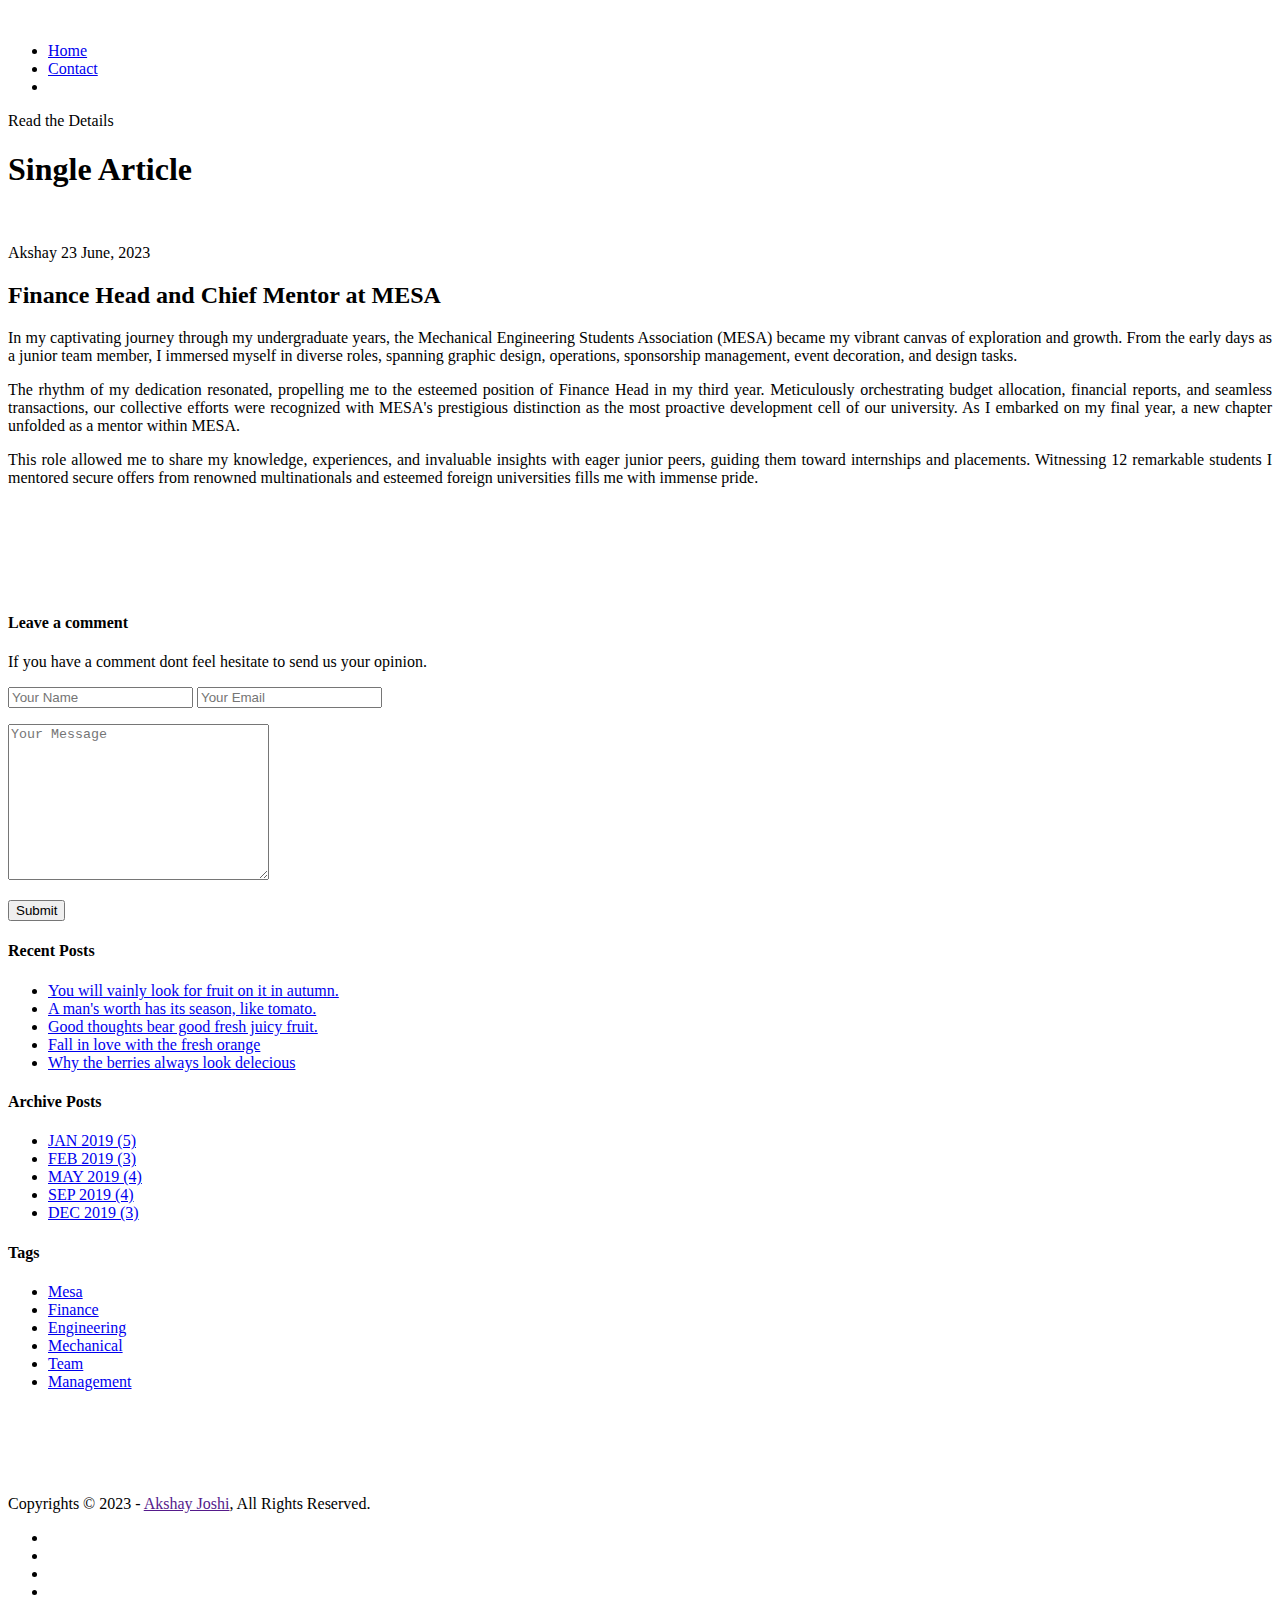
==== index.html @ 11f591d5 "upload main index file" ====
<!DOCTYPE html>
<html lang="en">
<head>
	<meta charset="UTF-8">
	<meta http-equiv="X-UA-Compatible" content="IE=edge">
	<meta name="viewport" content="width=device-width, initial-scale=1">
	<meta name="description" content="Responsive Bootstrap4 Shop Template, Created by Laxmikant baviskar from ">

	<!-- title -->
	<title>Single News</title>

	<!-- favicon -->
	<link rel="shortcut icon" type="image/png" href="assets/img/AJ-LOGO-Plain.png">
	<!-- google font -->
	<link href="https://fonts.googleapis.com/css?family=Open+Sans:300,400,700" rel="stylesheet">
	<link href="https://fonts.googleapis.com/css?family=Poppins:400,700&display=swap" rel="stylesheet">
	<!-- fontawesome -->
	<link rel="stylesheet" href="assets/css/all.min.css">
	<!-- bootstrap -->
	<link rel="stylesheet" href="assets/bootstrap/css/bootstrap.min.css">
	<!-- owl carousel -->
	<link rel="stylesheet" href="assets/css/owl.carousel.css">
	<!-- magnific popup -->
	<link rel="stylesheet" href="assets/css/magnific-popup.css">
	<!-- animate css -->
	<link rel="stylesheet" href="assets/css/animate.css">
	<!-- mean menu css -->
	<link rel="stylesheet" href="assets/css/meanmenu.min.css">
	<!-- main style -->
	<link rel="stylesheet" href="assets/css/main.css">
	<!-- responsive -->
	<link rel="stylesheet" href="assets/css/responsive.css">

</head>
<body>
	
	<!--PreLoader-->
    <div class="loader">
        <div class="loader-inner">
            <div class="circle"></div>
        </div>
    </div>
    <!--PreLoader Ends-->
	
	<!-- header -->
	<div class="top-header-area" id="sticker">
		<div class="container">
			<div class="row">
				<div class="col-lg-12 col-sm-12 text-center">
					<div class="main-menu-wrap">
						<!-- logo -->
						<div class="site-logo">
							<a href="index.html">
								<img src="assets/img/AJ LOGO (DT).png" alt="">
							</a>
						</div>
						<!-- logo -->

						<!-- menu start -->
						<nav class="main-menu">
							<ul>
								<li class="current-list-item"><a href="#">Home</a>
									<!-- <ul class="sub-menu">
										<li><a href="index.html">Static Home</a></li>
										<li><a href="index_2.html">Slider Home</a></li>
									</ul> -->
								</li>
								<!-- <li><a href="about.html">About</a></li>
								<li><a href="#">Pages</a>
									<ul class="sub-menu">
										<li><a href="404.html">404 page</a></li>
										<li><a href="about.html">About</a></li>
										<li><a href="cart.html">Cart</a></li>
										<li><a href="checkout.html">Check Out</a></li>
										<li><a href="contact.html">Contact</a></li>
										<li><a href="news.html">News</a></li>
										<li><a href="shop.html">Shop</a></li>
									</ul>
								</li>
								<li><a href="news.html">News</a>
									<ul class="sub-menu">
										<li><a href="news.html">News</a></li>
										<li><a href="single-news.html">Single News</a></li>
									</ul>
								</li> -->
								<li><a href="contact.html">Contact</a></li>
								<!-- <li><a href="shop.html">Shop</a>
									<ul class="sub-menu">
										<li><a href="shop.html">Shop</a></li>
										<li><a href="checkout.html">Check Out</a></li>
										<li><a href="single-product.html">Single Product</a></li>
										<li><a href="cart.html">Cart</a></li>
									</ul>
								</li> -->
								<li>
									<div class="header-icons">
										<!-- <a class="shopping-cart" href="cart.html"><i class="fas fa-shopping-cart"></i></a> -->
										<a class="mobile-hide search-bar-icon" href="#"><i class="fas fa-search"></i></a>
									</div>
								</li>
							</ul>
						</nav>
						<a class="mobile-show search-bar-icon" href="#"><i class="fas fa-search"></i></a>
						<div class="mobile-menu"></div>
						<!-- menu end -->
					</div>
				</div>
			</div>
		</div>
	</div>
	<!-- end header -->

	<!-- search area -->
	<!-- <div class="search-area">
		<div class="container">
			<div class="row">
				<div class="col-lg-12">
					<span class="close-btn"><i class="fas fa-window-close"></i></span>
					<div class="search-bar">
						<div class="search-bar-tablecell">
							<h3>Search For:</h3>
							<input type="text" placeholder="Keywords">
							<button type="submit">Search <i class="fas fa-search"></i></button>
						</div>
					</div>
				</div>
			</div>
		</div>
	</div> -->
	<!-- end search arewa -->
	
	<!-- breadcrumb-section ..............hjhjasjasdjkasdaj..................... -->
	<div class="breadcrumb-section breadcrumb-bg">
		<div class="container">
			<div class="row">
				<div class="col-lg-8 offset-lg-2 text-center">
					<div class="breadcrumb-text">
						<p>Read the Details</p>
						<h1>Single Article</h1>
					</div>
				</div>
			</div>
		</div>
	</div>
	<!-- end breadcrumb section -->
	
	<!-- single article section -->
	<div class="mt-150 mb-150">
		<div class="container">
			<div class="row">
				<div class="col-lg-8">
					<div class="single-article-section">
						<div class="single-article-text">
							<div class="single-artcile">
								<img src="assets/img/latest-news/MESA/IMG-20210209-WA0002(edit).jpg" alt="">
							</div>
							<p class="blog-meta">
								<span class="author"><i class="fas fa-user"></i> Akshay</span>
								<span class="date"><i class="fas fa-calendar"></i> 23 June, 2023</span>
							</p>
							<h2>Finance Head and Chief Mentor at MESA</h2>
							
							<span style="text-align: justify;">
								<p>In my captivating journey through my undergraduate years, the Mechanical Engineering Students Association (MESA) became my vibrant canvas of exploration and growth. From the early days as a junior team member, I immersed myself in diverse roles, spanning graphic design, operations, sponsorship management, event decoration, and design tasks.</p> <p> The rhythm of my dedication resonated, propelling me to the esteemed position of Finance Head in my third year. Meticulously orchestrating budget allocation, financial reports, and seamless transactions, our collective efforts were recognized with MESA's prestigious distinction as the most proactive development cell of our university. As I embarked on my final year, a new chapter unfolded as a mentor within MESA.</p> <p> This role allowed me to share my knowledge, experiences, and invaluable insights with eager junior peers, guiding them toward internships and placements. Witnessing 12 remarkable students I mentored secure offers from renowned multinationals and esteemed foreign universities fills me with immense pride.</p>
							</span>
								<!-- <p>Lorem ipsum dolor sit amet, consectetur adipisicing elit. Et, praesentium, dicta. Dolorum inventore molestias velit possimus, dolore labore aliquam aperiam architecto quo reprehenderit excepturi ipsum ipsam accusantium nobis ducimus laudantium.</p>
									<p>Lorem ipsum dolor sit amet, consectetur adipisicing elit. Rerum est aperiam voluptatum id cupiditate quae corporis ex. Molestias modi mollitia neque magni voluptatum, omnis repudiandae aliquam quae veniam error! Eligendi distinctio, ab eius iure atque ducimus id deleniti, vel alias sint similique perspiciatis saepe necessitatibus non eveniet, quo nisi soluta.</p>
									<p>Lorem ipsum dolor sit amet, consectetur adipisicing elit. Incidunt beatae nemo quaerat, doloribus obcaecati odio!</p> -->
						</div>

						<!-- comments start -->
<!-- 
						<div class="comments-list-wrap">
							<h3 class="comment-count-title">3 Comments</h3>
							<div class="comment-list">
								<div class="single-comment-body">
									<div class="comment-user-avater">
										<img src="assets/img/avaters/avatar1.png" alt="">
									</div>
									<div class="comment-text-body">
										<h4>Jenny Joe <span class="comment-date">Aprl 26, 2020</span> <a href="#">reply</a></h4>
										<p>Nunc risus ex, tempus quis purus ac, tempor consequat ex. Vivamus sem magna, maximus at est id, maximus aliquet nunc. Suspendisse lacinia velit a eros porttitor, in interdum ante faucibus Suspendisse lacinia velit a eros porttitor, in interdum ante faucibus.</p>
									</div>
									<div class="single-comment-body child">
										<div class="comment-user-avater">
											<img src="assets/img/avaters/avatar3.png" alt="">
										</div>
										<div class="comment-text-body">
											<h4>Simon Soe <span class="comment-date">Aprl 27, 2020</span> <a href="#">reply</a></h4>
											<p>Nunc risus ex, tempus quis purus ac, tempor consequat ex. Vivamus sem magna, maximus at est id, maximus aliquet nunc. Suspendisse lacinia velit a eros porttitor, in interdum ante faucibus.</p>
										</div>
									</div>
								</div>
								<div class="single-comment-body">
									<div class="comment-user-avater">
										<img src="assets/img/avaters/avatar2.png" alt="">
									</div>
									<div class="comment-text-body">
										<h4>Addy Aoe <span class="comment-date">May 12, 2020</span> <a href="#">reply</a></h4>
										<p>Nunc risus ex, tempus quis purus ac, tempor consequat ex. Vivamus sem magna, maximus at est id, maximus aliquet nunc. Suspendisse lacinia velit a eros porttitor, in interdum ante faucibus Suspendisse lacinia velit a eros porttitor, in interdum ante faucibus.</p>
									</div>
								</div>
							</div>
						</div> -->
						<br> <br>

						<!-- Milestone achievement  -->
							<center>
								<div class="milestone" style="width: 100%;">
									<img src="/assets/img/latest-news/MESA/Mliestone-gif.gif" alt="">
								</div>
							</center>
								
						<!-- Milestone achievement  -->
							
						<br> <br>

						<div class="comment-template">
							<h4>Leave a comment</h4>
							<p>If you have a comment dont feel hesitate to send us your opinion.</p>
							<form action="index.html">
								<p>
									<input type="text" placeholder="Your Name">
									<input type="email" placeholder="Your Email">
								</p>
								<p><textarea name="comment" id="comment" cols="30" rows="10" placeholder="Your Message"></textarea></p>
								<p><input type="submit" value="Submit"></p>
							</form>
						</div>
					</div>
				</div>
				<div class="col-lg-4">
					<div class="sidebar-section">
						<div class="recent-posts">
							<h4>Recent Posts</h4>
							<ul>
								<li><a href="single-news.html">You will vainly look for fruit on it in autumn.</a></li>
								<li><a href="single-news.html">A man's worth has its season, like tomato.</a></li>
								<li><a href="single-news.html">Good thoughts bear good fresh juicy fruit.</a></li>
								<li><a href="single-news.html">Fall in love with the fresh orange</a></li>
								<li><a href="single-news.html">Why the berries always look delecious</a></li>
							</ul>
						</div>
						<div class="archive-posts">
							<h4>Archive Posts</h4>
							<ul>
								<li><a href="single-news.html">JAN 2019 (5)</a></li>
								<li><a href="single-news.html">FEB 2019 (3)</a></li>
								<li><a href="single-news.html">MAY 2019 (4)</a></li>
								<li><a href="single-news.html">SEP 2019 (4)</a></li>
								<li><a href="single-news.html">DEC 2019 (3)</a></li>
							</ul>
						</div>
						<div class="tag-section">
							<h4>Tags</h4>
							<ul>
								<li><a href="single-news.html">Mesa</a></li>
								<li><a href="single-news.html">Finance</a></li>
								<li><a href="single-news.html">Engineering</a></li>
								<li><a href="single-news.html">Mechanical</a></li>
								<li><a href="single-news.html">Team</a></li>
								<li><a href="single-news.html">Management</a></li>
							</ul>
						</div>
					</div>
				</div>
			</div>
		</div>
	</div>
	<!-- end single article section -->

	<!-- logo carousel -->
	<div class="logo-carousel-section">
		<div class="container">
			<div class="row">
				<div class="col-lg-12">
					<div class="logo-carousel-inner">
						<div class="single-logo-item">
							<img src="assets/img/company-logos/IMG-20211005-WA0039.jpg" alt="">
						</div>
						<div class="single-logo-item">
							<img src="assets/img/company-logos/IMG-20211013-WA0006.jpg" alt="">
						</div>
						<div class="single-logo-item">
							<img src="assets/img/company-logos/IMG-20220826-WA0001(crop).jpg" alt="">
						</div>
						<!-- <div class="single-logo-item">
							<img src="assets/img/company-logos/IMG-20220826-WA0002.jpg" alt="">
						</div> -->
						<div class="single-logo-item">
							<img src="assets/img/company-logos/IMG-20220903-WA0009.jpg" alt="">
						</div>
					</div>
				</div>
			</div>
		</div>
	</div>
	<!-- end logo carousel -->

	<!-- footer -->
	<!-- <div class="footer-area">
		<div class="container">
			<div class="row">
				<div class="col-lg-3 col-md-6">
					<div class="footer-box about-widget">
						<h2 class="widget-title">About us</h2>
						<p>Ut enim ad minim veniam perspiciatis unde omnis iste natus error sit voluptatem accusantium doloremque laudantium, totam rem aperiam, eaque ipsa quae.</p>
					</div>
				</div>
				<div class="col-lg-3 col-md-6">
					<div class="footer-box get-in-touch">
						<h2 class="widget-title">Get in Touch</h2>
						<ul>
							<li>34/8, East Hukupara, Gifirtok, Sadan.</li>
							<li>support@fruitkha.com</li>
							<li>+00 111 222 3333</li>
						</ul>
					</div>
				</div>
				<div class="col-lg-3 col-md-6">
					<div class="footer-box pages">
						<h2 class="widget-title">Pages</h2>
						<ul>
							<li><a href="index.html">Home</a></li>
							<li><a href="about.html">About</a></li>
							<li><a href="services.html">Shop</a></li>
							<li><a href="news.html">News</a></li>
							<li><a href="contact.html">Contact</a></li>
						</ul>
					</div>
				</div>
				<div class="col-lg-3 col-md-6">
					<div class="footer-box subscribe">
						<h2 class="widget-title">Subscribe</h2>
						<p>Subscribe to our mailing list to get the latest updates.</p>
						<form action="index.html">
							<input type="email" placeholder="Email">
							<button type="submit"><i class="fas fa-paper-plane"></i></button>
						</form>
					</div>
				</div>
			</div>
		</div>
	</div> -->
	<!-- end footer -->
	
	<!-- copyright -->
	<div class="copyright">
		<div class="container">
			<div class="row">
				<div class="col-lg-6 col-md-12">
					<p>Copyrights &copy; 2023 - <a href="">Akshay Joshi</a>,  All Rights Reserved.</p>
				</div>
				<div class="col-lg-6 text-right col-md-12">
					<div class="social-icons">
						<ul>
							<li><a href="#" target="_blank"><i class="fab fa-facebook-f"></i></a></li>
							<li><a href="#" target="_blank"><i class="fab fa-twitter"></i></a></li>
							<li><a href="#" target="_blank"><i class="fab fa-instagram"></i></a></li>
							<li><a href="#" target="_blank"><i class="fab fa-linkedin"></i></a></li>
							<li><a href="#" target="_blank"><i class="fab fa-dribbble"></i></a></li>
						</ul>
					</div>
				</div>
			</div>
		</div>
	</div>
	<!-- end copyright -->
	
	<!-- jquery -->
	<script src="assets/js/jquery-1.11.3.min.js"></script>
	<!-- bootstrap -->
	<script src="assets/bootstrap/js/bootstrap.min.js"></script>
	<!-- count down -->
	<script src="assets/js/jquery.countdown.js"></script>
	<!-- isotope -->
	<script src="assets/js/jquery.isotope-3.0.6.min.js"></script>
	<!-- waypoints -->
	<script src="assets/js/waypoints.js"></script>
	<!-- owl carousel -->
	<script src="assets/js/owl.carousel.min.js"></script>
	<!-- magnific popup -->
	<script src="assets/js/jquery.magnific-popup.min.js"></script>
	<!-- mean menu -->
	<script src="assets/js/jquery.meanmenu.min.js"></script>
	<!-- sticker js -->
	<script src="assets/js/sticker.js"></script>
	<!-- main js -->
	<script src="assets/js/main.js"></script>

</body>
</html>
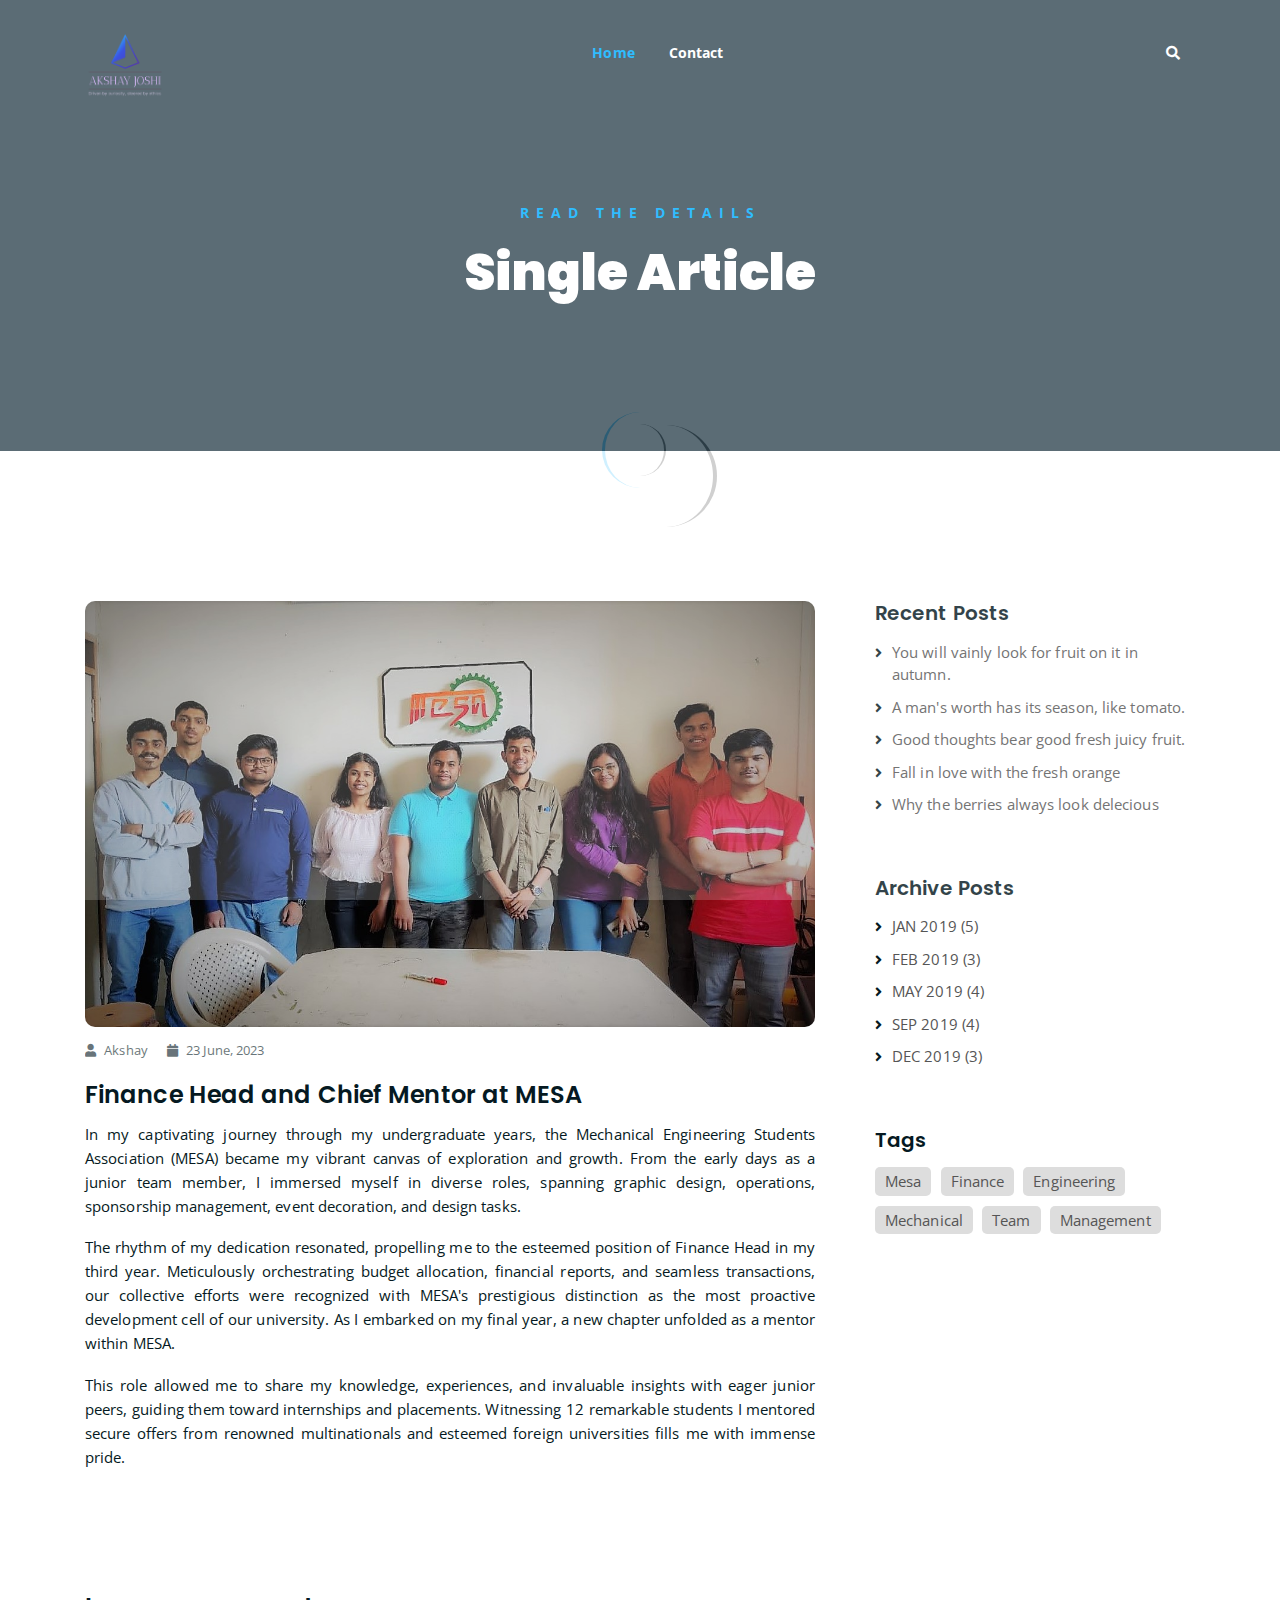
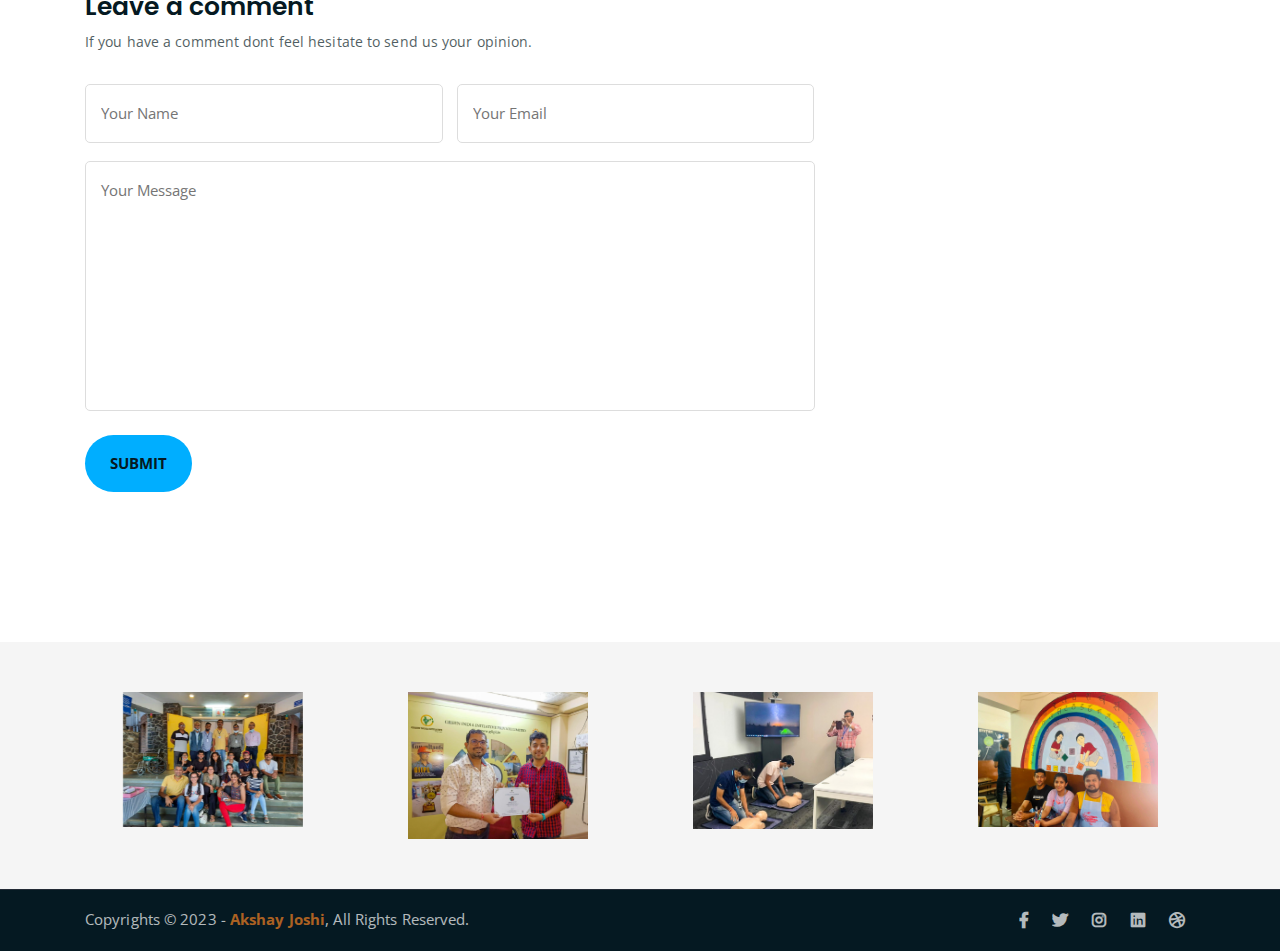
==== commit 475fda8a: "Update index.html" ====
--- a/index.html
+++ b/index.html
@@ -9,6 +9,7 @@
 	<!-- title -->
 	<title>Single News</title>
 
+	
 	<!-- favicon -->
 	<link rel="shortcut icon" type="image/png" href="assets/img/AJ-LOGO-Plain.png">
 	<!-- google font -->
@@ -389,4 +390,4 @@
 	<script src="assets/js/main.js"></script>
 
 </body>
-</html>+</html>
--- a/assets/css/all.min.css
+++ b/assets/css/all.min.css
@@ -0,0 +1 @@
+.fa,.fab,.fal,.far,.fas{-moz-osx-font-smoothing:grayscale;-webkit-font-smoothing:antialiased;display:inline-block;font-style:normal;font-variant:normal;text-rendering:auto;line-height:1}.fa-lg{font-size:1.33333em;line-height:.75em;vertical-align:-.0667em}.fa-xs{font-size:.75em}.fa-sm{font-size:.875em}.fa-1x{font-size:1em}.fa-2x{font-size:2em}.fa-3x{font-size:3em}.fa-4x{font-size:4em}.fa-5x{font-size:5em}.fa-6x{font-size:6em}.fa-7x{font-size:7em}.fa-8x{font-size:8em}.fa-9x{font-size:9em}.fa-10x{font-size:10em}.fa-fw{text-align:center;width:1.25em}.fa-ul{list-style-type:none;margin-left:2.5em;padding-left:0}.fa-ul>li{position:relative}.fa-li{left:-2em;position:absolute;text-align:center;width:2em;line-height:inherit}.fa-border{border:.08em solid #eee;border-radius:.1em;padding:.2em .25em .15em}.fa-pull-left{float:left}.fa-pull-right{float:right}.fa.fa-pull-left,.fab.fa-pull-left,.fal.fa-pull-left,.far.fa-pull-left,.fas.fa-pull-left{margin-right:.3em}.fa.fa-pull-right,.fab.fa-pull-right,.fal.fa-pull-right,.far.fa-pull-right,.fas.fa-pull-right{margin-left:.3em}.fa-spin{animation:fa-spin 2s infinite linear}.fa-pulse{animation:fa-spin 1s infinite steps(8)}@keyframes fa-spin{0%{transform:rotate(0deg)}to{transform:rotate(1turn)}}.fa-rotate-90{-ms-filter:"progid:DXImageTransform.Microsoft.BasicImage(rotation=1)";transform:rotate(90deg)}.fa-rotate-180{-ms-filter:"progid:DXImageTransform.Microsoft.BasicImage(rotation=2)";transform:rotate(180deg)}.fa-rotate-270{-ms-filter:"progid:DXImageTransform.Microsoft.BasicImage(rotation=3)";transform:rotate(270deg)}.fa-flip-horizontal{-ms-filter:"progid:DXImageTransform.Microsoft.BasicImage(rotation=0, mirror=1)";transform:scaleX(-1)}.fa-flip-vertical{transform:scaleY(-1)}.fa-flip-horizontal.fa-flip-vertical,.fa-flip-vertical{-ms-filter:"progid:DXImageTransform.Microsoft.BasicImage(rotation=2, mirror=1)"}.fa-flip-horizontal.fa-flip-vertical{transform:scale(-1)}:root .fa-flip-horizontal,:root .fa-flip-vertical,:root .fa-rotate-90,:root .fa-rotate-180,:root .fa-rotate-270{filter:none}.fa-stack{display:inline-block;height:2em;line-height:2em;position:relative;vertical-align:middle;width:2.5em}.fa-stack-1x,.fa-stack-2x{left:0;position:absolute;text-align:center;width:100%}.fa-stack-1x{line-height:inherit}.fa-stack-2x{font-size:2em}.fa-inverse{color:#fff}.fa-500px:before{content:"\f26e"}.fa-accessible-icon:before{content:"\f368"}.fa-accusoft:before{content:"\f369"}.fa-acquisitions-incorporated:before{content:"\f6af"}.fa-ad:before{content:"\f641"}.fa-address-book:before{content:"\f2b9"}.fa-address-card:before{content:"\f2bb"}.fa-adjust:before{content:"\f042"}.fa-adn:before{content:"\f170"}.fa-adobe:before{content:"\f778"}.fa-adversal:before{content:"\f36a"}.fa-affiliatetheme:before{content:"\f36b"}.fa-air-freshener:before{content:"\f5d0"}.fa-algolia:before{content:"\f36c"}.fa-align-center:before{content:"\f037"}.fa-align-justify:before{content:"\f039"}.fa-align-left:before{content:"\f036"}.fa-align-right:before{content:"\f038"}.fa-alipay:before{content:"\f642"}.fa-allergies:before{content:"\f461"}.fa-amazon:before{content:"\f270"}.fa-amazon-pay:before{content:"\f42c"}.fa-ambulance:before{content:"\f0f9"}.fa-american-sign-language-interpreting:before{content:"\f2a3"}.fa-amilia:before{content:"\f36d"}.fa-anchor:before{content:"\f13d"}.fa-android:before{content:"\f17b"}.fa-angellist:before{content:"\f209"}.fa-angle-double-down:before{content:"\f103"}.fa-angle-double-left:before{content:"\f100"}.fa-angle-double-right:before{content:"\f101"}.fa-angle-double-up:before{content:"\f102"}.fa-angle-down:before{content:"\f107"}.fa-angle-left:before{content:"\f104"}.fa-angle-right:before{content:"\f105"}.fa-angle-up:before{content:"\f106"}.fa-angry:before{content:"\f556"}.fa-angrycreative:before{content:"\f36e"}.fa-angular:before{content:"\f420"}.fa-ankh:before{content:"\f644"}.fa-app-store:before{content:"\f36f"}.fa-app-store-ios:before{content:"\f370"}.fa-apper:before{content:"\f371"}.fa-apple:before{content:"\f179"}.fa-apple-alt:before{content:"\f5d1"}.fa-apple-pay:before{content:"\f415"}.fa-archive:before{content:"\f187"}.fa-archway:before{content:"\f557"}.fa-arrow-alt-circle-down:before{content:"\f358"}.fa-arrow-alt-circle-left:before{content:"\f359"}.fa-arrow-alt-circle-right:before{content:"\f35a"}.fa-arrow-alt-circle-up:before{content:"\f35b"}.fa-arrow-circle-down:before{content:"\f0ab"}.fa-arrow-circle-left:before{content:"\f0a8"}.fa-arrow-circle-right:before{content:"\f0a9"}.fa-arrow-circle-up:before{content:"\f0aa"}.fa-arrow-down:before{content:"\f063"}.fa-arrow-left:before{content:"\f060"}.fa-arrow-right:before{content:"\f061"}.fa-arrow-up:before{content:"\f062"}.fa-arrows-alt:before{content:"\f0b2"}.fa-arrows-alt-h:before{content:"\f337"}.fa-arrows-alt-v:before{content:"\f338"}.fa-artstation:before{content:"\f77a"}.fa-assistive-listening-systems:before{content:"\f2a2"}.fa-asterisk:before{content:"\f069"}.fa-asymmetrik:before{content:"\f372"}.fa-at:before{content:"\f1fa"}.fa-atlas:before{content:"\f558"}.fa-atlassian:before{content:"\f77b"}.fa-atom:before{content:"\f5d2"}.fa-audible:before{content:"\f373"}.fa-audio-description:before{content:"\f29e"}.fa-autoprefixer:before{content:"\f41c"}.fa-avianex:before{content:"\f374"}.fa-aviato:before{content:"\f421"}.fa-award:before{content:"\f559"}.fa-aws:before{content:"\f375"}.fa-baby:before{content:"\f77c"}.fa-baby-carriage:before{content:"\f77d"}.fa-backspace:before{content:"\f55a"}.fa-backward:before{content:"\f04a"}.fa-balance-scale:before{content:"\f24e"}.fa-ban:before{content:"\f05e"}.fa-band-aid:before{content:"\f462"}.fa-bandcamp:before{content:"\f2d5"}.fa-barcode:before{content:"\f02a"}.fa-bars:before{content:"\f0c9"}.fa-baseball-ball:before{content:"\f433"}.fa-basketball-ball:before{content:"\f434"}.fa-bath:before{content:"\f2cd"}.fa-battery-empty:before{content:"\f244"}.fa-battery-full:before{content:"\f240"}.fa-battery-half:before{content:"\f242"}.fa-battery-quarter:before{content:"\f243"}.fa-battery-three-quarters:before{content:"\f241"}.fa-bed:before{content:"\f236"}.fa-beer:before{content:"\f0fc"}.fa-behance:before{content:"\f1b4"}.fa-behance-square:before{content:"\f1b5"}.fa-bell:before{content:"\f0f3"}.fa-bell-slash:before{content:"\f1f6"}.fa-bezier-curve:before{content:"\f55b"}.fa-bible:before{content:"\f647"}.fa-bicycle:before{content:"\f206"}.fa-bimobject:before{content:"\f378"}.fa-binoculars:before{content:"\f1e5"}.fa-biohazard:before{content:"\f780"}.fa-birthday-cake:before{content:"\f1fd"}.fa-bitbucket:before{content:"\f171"}.fa-bitcoin:before{content:"\f379"}.fa-bity:before{content:"\f37a"}.fa-black-tie:before{content:"\f27e"}.fa-blackberry:before{content:"\f37b"}.fa-blender:before{content:"\f517"}.fa-blender-phone:before{content:"\f6b6"}.fa-blind:before{content:"\f29d"}.fa-blog:before{content:"\f781"}.fa-blogger:before{content:"\f37c"}.fa-blogger-b:before{content:"\f37d"}.fa-bluetooth:before{content:"\f293"}.fa-bluetooth-b:before{content:"\f294"}.fa-bold:before{content:"\f032"}.fa-bolt:before{content:"\f0e7"}.fa-bomb:before{content:"\f1e2"}.fa-bone:before{content:"\f5d7"}.fa-bong:before{content:"\f55c"}.fa-book:before{content:"\f02d"}.fa-book-dead:before{content:"\f6b7"}.fa-book-open:before{content:"\f518"}.fa-book-reader:before{content:"\f5da"}.fa-bookmark:before{content:"\f02e"}.fa-bowling-ball:before{content:"\f436"}.fa-box:before{content:"\f466"}.fa-box-open:before{content:"\f49e"}.fa-boxes:before{content:"\f468"}.fa-braille:before{content:"\f2a1"}.fa-brain:before{content:"\f5dc"}.fa-briefcase:before{content:"\f0b1"}.fa-briefcase-medical:before{content:"\f469"}.fa-broadcast-tower:before{content:"\f519"}.fa-broom:before{content:"\f51a"}.fa-brush:before{content:"\f55d"}.fa-btc:before{content:"\f15a"}.fa-bug:before{content:"\f188"}.fa-building:before{content:"\f1ad"}.fa-bullhorn:before{content:"\f0a1"}.fa-bullseye:before{content:"\f140"}.fa-burn:before{content:"\f46a"}.fa-buromobelexperte:before{content:"\f37f"}.fa-bus:before{content:"\f207"}.fa-bus-alt:before{content:"\f55e"}.fa-business-time:before{content:"\f64a"}.fa-buysellads:before{content:"\f20d"}.fa-calculator:before{content:"\f1ec"}.fa-calendar:before{content:"\f133"}.fa-calendar-alt:before{content:"\f073"}.fa-calendar-check:before{content:"\f274"}.fa-calendar-day:before{content:"\f783"}.fa-calendar-minus:before{content:"\f272"}.fa-calendar-plus:before{content:"\f271"}.fa-calendar-times:before{content:"\f273"}.fa-calendar-week:before{content:"\f784"}.fa-camera:before{content:"\f030"}.fa-camera-retro:before{content:"\f083"}.fa-campground:before{content:"\f6bb"}.fa-canadian-maple-leaf:before{content:"\f785"}.fa-candy-cane:before{content:"\f786"}.fa-cannabis:before{content:"\f55f"}.fa-capsules:before{content:"\f46b"}.fa-car:before{content:"\f1b9"}.fa-car-alt:before{content:"\f5de"}.fa-car-battery:before{content:"\f5df"}.fa-car-crash:before{content:"\f5e1"}.fa-car-side:before{content:"\f5e4"}.fa-caret-down:before{content:"\f0d7"}.fa-caret-left:before{content:"\f0d9"}.fa-caret-right:before{content:"\f0da"}.fa-caret-square-down:before{content:"\f150"}.fa-caret-square-left:before{content:"\f191"}.fa-caret-square-right:before{content:"\f152"}.fa-caret-square-up:before{content:"\f151"}.fa-caret-up:before{content:"\f0d8"}.fa-carrot:before{content:"\f787"}.fa-cart-arrow-down:before{content:"\f218"}.fa-cart-plus:before{content:"\f217"}.fa-cash-register:before{content:"\f788"}.fa-cat:before{content:"\f6be"}.fa-cc-amazon-pay:before{content:"\f42d"}.fa-cc-amex:before{content:"\f1f3"}.fa-cc-apple-pay:before{content:"\f416"}.fa-cc-diners-club:before{content:"\f24c"}.fa-cc-discover:before{content:"\f1f2"}.fa-cc-jcb:before{content:"\f24b"}.fa-cc-mastercard:before{content:"\f1f1"}.fa-cc-paypal:before{content:"\f1f4"}.fa-cc-stripe:before{content:"\f1f5"}.fa-cc-visa:before{content:"\f1f0"}.fa-centercode:before{content:"\f380"}.fa-centos:before{content:"\f789"}.fa-certificate:before{content:"\f0a3"}.fa-chair:before{content:"\f6c0"}.fa-chalkboard:before{content:"\f51b"}.fa-chalkboard-teacher:before{content:"\f51c"}.fa-charging-station:before{content:"\f5e7"}.fa-chart-area:before{content:"\f1fe"}.fa-chart-bar:before{content:"\f080"}.fa-chart-line:before{content:"\f201"}.fa-chart-pie:before{content:"\f200"}.fa-check:before{content:"\f00c"}.fa-check-circle:before{content:"\f058"}.fa-check-double:before{content:"\f560"}.fa-check-square:before{content:"\f14a"}.fa-chess:before{content:"\f439"}.fa-chess-bishop:before{content:"\f43a"}.fa-chess-board:before{content:"\f43c"}.fa-chess-king:before{content:"\f43f"}.fa-chess-knight:before{content:"\f441"}.fa-chess-pawn:before{content:"\f443"}.fa-chess-queen:before{content:"\f445"}.fa-chess-rook:before{content:"\f447"}.fa-chevron-circle-down:before{content:"\f13a"}.fa-chevron-circle-left:before{content:"\f137"}.fa-chevron-circle-right:before{content:"\f138"}.fa-chevron-circle-up:before{content:"\f139"}.fa-chevron-down:before{content:"\f078"}.fa-chevron-left:before{content:"\f053"}.fa-chevron-right:before{content:"\f054"}.fa-chevron-up:before{content:"\f077"}.fa-child:before{content:"\f1ae"}.fa-chrome:before{content:"\f268"}.fa-church:before{content:"\f51d"}.fa-circle:before{content:"\f111"}.fa-circle-notch:before{content:"\f1ce"}.fa-city:before{content:"\f64f"}.fa-clipboard:before{content:"\f328"}.fa-clipboard-check:before{content:"\f46c"}.fa-clipboard-list:before{content:"\f46d"}.fa-clock:before{content:"\f017"}.fa-clone:before{content:"\f24d"}.fa-closed-captioning:before{content:"\f20a"}.fa-cloud:before{content:"\f0c2"}.fa-cloud-download-alt:before{content:"\f381"}.fa-cloud-meatball:before{content:"\f73b"}.fa-cloud-moon:before{content:"\f6c3"}.fa-cloud-moon-rain:before{content:"\f73c"}.fa-cloud-rain:before{content:"\f73d"}.fa-cloud-showers-heavy:before{content:"\f740"}.fa-cloud-sun:before{content:"\f6c4"}.fa-cloud-sun-rain:before{content:"\f743"}.fa-cloud-upload-alt:before{content:"\f382"}.fa-cloudscale:before{content:"\f383"}.fa-cloudsmith:before{content:"\f384"}.fa-cloudversify:before{content:"\f385"}.fa-cocktail:before{content:"\f561"}.fa-code:before{content:"\f121"}.fa-code-branch:before{content:"\f126"}.fa-codepen:before{content:"\f1cb"}.fa-codiepie:before{content:"\f284"}.fa-coffee:before{content:"\f0f4"}.fa-cog:before{content:"\f013"}.fa-cogs:before{content:"\f085"}.fa-coins:before{content:"\f51e"}.fa-columns:before{content:"\f0db"}.fa-comment:before{content:"\f075"}.fa-comment-alt:before{content:"\f27a"}.fa-comment-dollar:before{content:"\f651"}.fa-comment-dots:before{content:"\f4ad"}.fa-comment-slash:before{content:"\f4b3"}.fa-comments:before{content:"\f086"}.fa-comments-dollar:before{content:"\f653"}.fa-compact-disc:before{content:"\f51f"}.fa-compass:before{content:"\f14e"}.fa-compress:before{content:"\f066"}.fa-compress-arrows-alt:before{content:"\f78c"}.fa-concierge-bell:before{content:"\f562"}.fa-confluence:before{content:"\f78d"}.fa-connectdevelop:before{content:"\f20e"}.fa-contao:before{content:"\f26d"}.fa-cookie:before{content:"\f563"}.fa-cookie-bite:before{content:"\f564"}.fa-copy:before{content:"\f0c5"}.fa-copyright:before{content:"\f1f9"}.fa-couch:before{content:"\f4b8"}.fa-cpanel:before{content:"\f388"}.fa-creative-commons:before{content:"\f25e"}.fa-creative-commons-by:before{content:"\f4e7"}.fa-creative-commons-nc:before{content:"\f4e8"}.fa-creative-commons-nc-eu:before{content:"\f4e9"}.fa-creative-commons-nc-jp:before{content:"\f4ea"}.fa-creative-commons-nd:before{content:"\f4eb"}.fa-creative-commons-pd:before{content:"\f4ec"}.fa-creative-commons-pd-alt:before{content:"\f4ed"}.fa-creative-commons-remix:before{content:"\f4ee"}.fa-creative-commons-sa:before{content:"\f4ef"}.fa-creative-commons-sampling:before{content:"\f4f0"}.fa-creative-commons-sampling-plus:before{content:"\f4f1"}.fa-creative-commons-share:before{content:"\f4f2"}.fa-creative-commons-zero:before{content:"\f4f3"}.fa-credit-card:before{content:"\f09d"}.fa-critical-role:before{content:"\f6c9"}.fa-crop:before{content:"\f125"}.fa-crop-alt:before{content:"\f565"}.fa-cross:before{content:"\f654"}.fa-crosshairs:before{content:"\f05b"}.fa-crow:before{content:"\f520"}.fa-crown:before{content:"\f521"}.fa-css3:before{content:"\f13c"}.fa-css3-alt:before{content:"\f38b"}.fa-cube:before{content:"\f1b2"}.fa-cubes:before{content:"\f1b3"}.fa-cut:before{content:"\f0c4"}.fa-cuttlefish:before{content:"\f38c"}.fa-d-and-d:before{content:"\f38d"}.fa-d-and-d-beyond:before{content:"\f6ca"}.fa-dashcube:before{content:"\f210"}.fa-database:before{content:"\f1c0"}.fa-deaf:before{content:"\f2a4"}.fa-delicious:before{content:"\f1a5"}.fa-democrat:before{content:"\f747"}.fa-deploydog:before{content:"\f38e"}.fa-deskpro:before{content:"\f38f"}.fa-desktop:before{content:"\f108"}.fa-dev:before{content:"\f6cc"}.fa-deviantart:before{content:"\f1bd"}.fa-dharmachakra:before{content:"\f655"}.fa-dhl:before{content:"\f790"}.fa-diagnoses:before{content:"\f470"}.fa-diaspora:before{content:"\f791"}.fa-dice:before{content:"\f522"}.fa-dice-d20:before{content:"\f6cf"}.fa-dice-d6:before{content:"\f6d1"}.fa-dice-five:before{content:"\f523"}.fa-dice-four:before{content:"\f524"}.fa-dice-one:before{content:"\f525"}.fa-dice-six:before{content:"\f526"}.fa-dice-three:before{content:"\f527"}.fa-dice-two:before{content:"\f528"}.fa-digg:before{content:"\f1a6"}.fa-digital-ocean:before{content:"\f391"}.fa-digital-tachograph:before{content:"\f566"}.fa-directions:before{content:"\f5eb"}.fa-discord:before{content:"\f392"}.fa-discourse:before{content:"\f393"}.fa-divide:before{content:"\f529"}.fa-dizzy:before{content:"\f567"}.fa-dna:before{content:"\f471"}.fa-dochub:before{content:"\f394"}.fa-docker:before{content:"\f395"}.fa-dog:before{content:"\f6d3"}.fa-dollar-sign:before{content:"\f155"}.fa-dolly:before{content:"\f472"}.fa-dolly-flatbed:before{content:"\f474"}.fa-donate:before{content:"\f4b9"}.fa-door-closed:before{content:"\f52a"}.fa-door-open:before{content:"\f52b"}.fa-dot-circle:before{content:"\f192"}.fa-dove:before{content:"\f4ba"}.fa-download:before{content:"\f019"}.fa-draft2digital:before{content:"\f396"}.fa-drafting-compass:before{content:"\f568"}.fa-dragon:before{content:"\f6d5"}.fa-draw-polygon:before{content:"\f5ee"}.fa-dribbble:before{content:"\f17d"}.fa-dribbble-square:before{content:"\f397"}.fa-dropbox:before{content:"\f16b"}.fa-drum:before{content:"\f569"}.fa-drum-steelpan:before{content:"\f56a"}.fa-drumstick-bite:before{content:"\f6d7"}.fa-drupal:before{content:"\f1a9"}.fa-dumbbell:before{content:"\f44b"}.fa-dumpster:before{content:"\f793"}.fa-dumpster-fire:before{content:"\f794"}.fa-dungeon:before{content:"\f6d9"}.fa-dyalog:before{content:"\f399"}.fa-earlybirds:before{content:"\f39a"}.fa-ebay:before{content:"\f4f4"}.fa-edge:before{content:"\f282"}.fa-edit:before{content:"\f044"}.fa-eject:before{content:"\f052"}.fa-elementor:before{content:"\f430"}.fa-ellipsis-h:before{content:"\f141"}.fa-ellipsis-v:before{content:"\f142"}.fa-ello:before{content:"\f5f1"}.fa-ember:before{content:"\f423"}.fa-empire:before{content:"\f1d1"}.fa-envelope:before{content:"\f0e0"}.fa-envelope-open:before{content:"\f2b6"}.fa-envelope-open-text:before{content:"\f658"}.fa-envelope-square:before{content:"\f199"}.fa-envira:before{content:"\f299"}.fa-equals:before{content:"\f52c"}.fa-eraser:before{content:"\f12d"}.fa-erlang:before{content:"\f39d"}.fa-ethereum:before{content:"\f42e"}.fa-ethernet:before{content:"\f796"}.fa-etsy:before{content:"\f2d7"}.fa-euro-sign:before{content:"\f153"}.fa-exchange-alt:before{content:"\f362"}.fa-exclamation:before{content:"\f12a"}.fa-exclamation-circle:before{content:"\f06a"}.fa-exclamation-triangle:before{content:"\f071"}.fa-expand:before{content:"\f065"}.fa-expand-arrows-alt:before{content:"\f31e"}.fa-expeditedssl:before{content:"\f23e"}.fa-external-link-alt:before{content:"\f35d"}.fa-external-link-square-alt:before{content:"\f360"}.fa-eye:before{content:"\f06e"}.fa-eye-dropper:before{content:"\f1fb"}.fa-eye-slash:before{content:"\f070"}.fa-facebook:before{content:"\f09a"}.fa-facebook-f:before{content:"\f39e"}.fa-facebook-messenger:before{content:"\f39f"}.fa-facebook-square:before{content:"\f082"}.fa-fantasy-flight-games:before{content:"\f6dc"}.fa-fast-backward:before{content:"\f049"}.fa-fast-forward:before{content:"\f050"}.fa-fax:before{content:"\f1ac"}.fa-feather:before{content:"\f52d"}.fa-feather-alt:before{content:"\f56b"}.fa-fedex:before{content:"\f797"}.fa-fedora:before{content:"\f798"}.fa-female:before{content:"\f182"}.fa-fighter-jet:before{content:"\f0fb"}.fa-figma:before{content:"\f799"}.fa-file:before{content:"\f15b"}.fa-file-alt:before{content:"\f15c"}.fa-file-archive:before{content:"\f1c6"}.fa-file-audio:before{content:"\f1c7"}.fa-file-code:before{content:"\f1c9"}.fa-file-contract:before{content:"\f56c"}.fa-file-csv:before{content:"\f6dd"}.fa-file-download:before{content:"\f56d"}.fa-file-excel:before{content:"\f1c3"}.fa-file-export:before{content:"\f56e"}.fa-file-image:before{content:"\f1c5"}.fa-file-import:before{content:"\f56f"}.fa-file-invoice:before{content:"\f570"}.fa-file-invoice-dollar:before{content:"\f571"}.fa-file-medical:before{content:"\f477"}.fa-file-medical-alt:before{content:"\f478"}.fa-file-pdf:before{content:"\f1c1"}.fa-file-powerpoint:before{content:"\f1c4"}.fa-file-prescription:before{content:"\f572"}.fa-file-signature:before{content:"\f573"}.fa-file-upload:before{content:"\f574"}.fa-file-video:before{content:"\f1c8"}.fa-file-word:before{content:"\f1c2"}.fa-fill:before{content:"\f575"}.fa-fill-drip:before{content:"\f576"}.fa-film:before{content:"\f008"}.fa-filter:before{content:"\f0b0"}.fa-fingerprint:before{content:"\f577"}.fa-fire:before{content:"\f06d"}.fa-fire-alt:before{content:"\f7e4"}.fa-fire-extinguisher:before{content:"\f134"}.fa-firefox:before{content:"\f269"}.fa-first-aid:before{content:"\f479"}.fa-first-order:before{content:"\f2b0"}.fa-first-order-alt:before{content:"\f50a"}.fa-firstdraft:before{content:"\f3a1"}.fa-fish:before{content:"\f578"}.fa-fist-raised:before{content:"\f6de"}.fa-flag:before{content:"\f024"}.fa-flag-checkered:before{content:"\f11e"}.fa-flag-usa:before{content:"\f74d"}.fa-flask:before{content:"\f0c3"}.fa-flickr:before{content:"\f16e"}.fa-flipboard:before{content:"\f44d"}.fa-flushed:before{content:"\f579"}.fa-fly:before{content:"\f417"}.fa-folder:before{content:"\f07b"}.fa-folder-minus:before{content:"\f65d"}.fa-folder-open:before{content:"\f07c"}.fa-folder-plus:before{content:"\f65e"}.fa-font:before{content:"\f031"}.fa-font-awesome:before{content:"\f2b4"}.fa-font-awesome-alt:before{content:"\f35c"}.fa-font-awesome-flag:before{content:"\f425"}.fa-font-awesome-logo-full:before{content:"\f4e6"}.fa-fonticons:before{content:"\f280"}.fa-fonticons-fi:before{content:"\f3a2"}.fa-football-ball:before{content:"\f44e"}.fa-fort-awesome:before{content:"\f286"}.fa-fort-awesome-alt:before{content:"\f3a3"}.fa-forumbee:before{content:"\f211"}.fa-forward:before{content:"\f04e"}.fa-foursquare:before{content:"\f180"}.fa-free-code-camp:before{content:"\f2c5"}.fa-freebsd:before{content:"\f3a4"}.fa-frog:before{content:"\f52e"}.fa-frown:before{content:"\f119"}.fa-frown-open:before{content:"\f57a"}.fa-fulcrum:before{content:"\f50b"}.fa-funnel-dollar:before{content:"\f662"}.fa-futbol:before{content:"\f1e3"}.fa-galactic-republic:before{content:"\f50c"}.fa-galactic-senate:before{content:"\f50d"}.fa-gamepad:before{content:"\f11b"}.fa-gas-pump:before{content:"\f52f"}.fa-gavel:before{content:"\f0e3"}.fa-gem:before{content:"\f3a5"}.fa-genderless:before{content:"\f22d"}.fa-get-pocket:before{content:"\f265"}.fa-gg:before{content:"\f260"}.fa-gg-circle:before{content:"\f261"}.fa-ghost:before{content:"\f6e2"}.fa-gift:before{content:"\f06b"}.fa-gifts:before{content:"\f79c"}.fa-git:before{content:"\f1d3"}.fa-git-square:before{content:"\f1d2"}.fa-github:before{content:"\f09b"}.fa-github-alt:before{content:"\f113"}.fa-github-square:before{content:"\f092"}.fa-gitkraken:before{content:"\f3a6"}.fa-gitlab:before{content:"\f296"}.fa-gitter:before{content:"\f426"}.fa-glass-cheers:before{content:"\f79f"}.fa-glass-martini:before{content:"\f000"}.fa-glass-martini-alt:before{content:"\f57b"}.fa-glass-whiskey:before{content:"\f7a0"}.fa-glasses:before{content:"\f530"}.fa-glide:before{content:"\f2a5"}.fa-glide-g:before{content:"\f2a6"}.fa-globe:before{content:"\f0ac"}.fa-globe-africa:before{content:"\f57c"}.fa-globe-americas:before{content:"\f57d"}.fa-globe-asia:before{content:"\f57e"}.fa-globe-europe:before{content:"\f7a2"}.fa-gofore:before{content:"\f3a7"}.fa-golf-ball:before{content:"\f450"}.fa-goodreads:before{content:"\f3a8"}.fa-goodreads-g:before{content:"\f3a9"}.fa-google:before{content:"\f1a0"}.fa-google-drive:before{content:"\f3aa"}.fa-google-play:before{content:"\f3ab"}.fa-google-plus:before{content:"\f2b3"}.fa-google-plus-g:before{content:"\f0d5"}.fa-google-plus-square:before{content:"\f0d4"}.fa-google-wallet:before{content:"\f1ee"}.fa-gopuram:before{content:"\f664"}.fa-graduation-cap:before{content:"\f19d"}.fa-gratipay:before{content:"\f184"}.fa-grav:before{content:"\f2d6"}.fa-greater-than:before{content:"\f531"}.fa-greater-than-equal:before{content:"\f532"}.fa-grimace:before{content:"\f57f"}.fa-grin:before{content:"\f580"}.fa-grin-alt:before{content:"\f581"}.fa-grin-beam:before{content:"\f582"}.fa-grin-beam-sweat:before{content:"\f583"}.fa-grin-hearts:before{content:"\f584"}.fa-grin-squint:before{content:"\f585"}.fa-grin-squint-tears:before{content:"\f586"}.fa-grin-stars:before{content:"\f587"}.fa-grin-tears:before{content:"\f588"}.fa-grin-tongue:before{content:"\f589"}.fa-grin-tongue-squint:before{content:"\f58a"}.fa-grin-tongue-wink:before{content:"\f58b"}.fa-grin-wink:before{content:"\f58c"}.fa-grip-horizontal:before{content:"\f58d"}.fa-grip-lines:before{content:"\f7a4"}.fa-grip-lines-vertical:before{content:"\f7a5"}.fa-grip-vertical:before{content:"\f58e"}.fa-gripfire:before{content:"\f3ac"}.fa-grunt:before{content:"\f3ad"}.fa-guitar:before{content:"\f7a6"}.fa-gulp:before{content:"\f3ae"}.fa-h-square:before{content:"\f0fd"}.fa-hacker-news:before{content:"\f1d4"}.fa-hacker-news-square:before{content:"\f3af"}.fa-hackerrank:before{content:"\f5f7"}.fa-hammer:before{content:"\f6e3"}.fa-hamsa:before{content:"\f665"}.fa-hand-holding:before{content:"\f4bd"}.fa-hand-holding-heart:before{content:"\f4be"}.fa-hand-holding-usd:before{content:"\f4c0"}.fa-hand-lizard:before{content:"\f258"}.fa-hand-paper:before{content:"\f256"}.fa-hand-peace:before{content:"\f25b"}.fa-hand-point-down:before{content:"\f0a7"}.fa-hand-point-left:before{content:"\f0a5"}.fa-hand-point-right:before{content:"\f0a4"}.fa-hand-point-up:before{content:"\f0a6"}.fa-hand-pointer:before{content:"\f25a"}.fa-hand-rock:before{content:"\f255"}.fa-hand-scissors:before{content:"\f257"}.fa-hand-spock:before{content:"\f259"}.fa-hands:before{content:"\f4c2"}.fa-hands-helping:before{content:"\f4c4"}.fa-handshake:before{content:"\f2b5"}.fa-hanukiah:before{content:"\f6e6"}.fa-hashtag:before{content:"\f292"}.fa-hat-wizard:before{content:"\f6e8"}.fa-haykal:before{content:"\f666"}.fa-hdd:before{content:"\f0a0"}.fa-heading:before{content:"\f1dc"}.fa-headphones:before{content:"\f025"}.fa-headphones-alt:before{content:"\f58f"}.fa-headset:before{content:"\f590"}.fa-heart:before{content:"\f004"}.fa-heart-broken:before{content:"\f7a9"}.fa-heartbeat:before{content:"\f21e"}.fa-helicopter:before{content:"\f533"}.fa-highlighter:before{content:"\f591"}.fa-hiking:before{content:"\f6ec"}.fa-hippo:before{content:"\f6ed"}.fa-hips:before{content:"\f452"}.fa-hire-a-helper:before{content:"\f3b0"}.fa-history:before{content:"\f1da"}.fa-hockey-puck:before{content:"\f453"}.fa-holly-berry:before{content:"\f7aa"}.fa-home:before{content:"\f015"}.fa-hooli:before{content:"\f427"}.fa-hornbill:before{content:"\f592"}.fa-horse:before{content:"\f6f0"}.fa-horse-head:before{content:"\f7ab"}.fa-hospital:before{content:"\f0f8"}.fa-hospital-alt:before{content:"\f47d"}.fa-hospital-symbol:before{content:"\f47e"}.fa-hot-tub:before{content:"\f593"}.fa-hotel:before{content:"\f594"}.fa-hotjar:before{content:"\f3b1"}.fa-hourglass:before{content:"\f254"}.fa-hourglass-end:before{content:"\f253"}.fa-hourglass-half:before{content:"\f252"}.fa-hourglass-start:before{content:"\f251"}.fa-house-damage:before{content:"\f6f1"}.fa-houzz:before{content:"\f27c"}.fa-hryvnia:before{content:"\f6f2"}.fa-html5:before{content:"\f13b"}.fa-hubspot:before{content:"\f3b2"}.fa-i-cursor:before{content:"\f246"}.fa-icicles:before{content:"\f7ad"}.fa-id-badge:before{content:"\f2c1"}.fa-id-card:before{content:"\f2c2"}.fa-id-card-alt:before{content:"\f47f"}.fa-igloo:before{content:"\f7ae"}.fa-image:before{content:"\f03e"}.fa-images:before{content:"\f302"}.fa-imdb:before{content:"\f2d8"}.fa-inbox:before{content:"\f01c"}.fa-indent:before{content:"\f03c"}.fa-industry:before{content:"\f275"}.fa-infinity:before{content:"\f534"}.fa-info:before{content:"\f129"}.fa-info-circle:before{content:"\f05a"}.fa-instagram:before{content:"\f16d"}.fa-intercom:before{content:"\f7af"}.fa-internet-explorer:before{content:"\f26b"}.fa-invision:before{content:"\f7b0"}.fa-ioxhost:before{content:"\f208"}.fa-italic:before{content:"\f033"}.fa-itunes:before{content:"\f3b4"}.fa-itunes-note:before{content:"\f3b5"}.fa-java:before{content:"\f4e4"}.fa-jedi:before{content:"\f669"}.fa-jedi-order:before{content:"\f50e"}.fa-jenkins:before{content:"\f3b6"}.fa-jira:before{content:"\f7b1"}.fa-joget:before{content:"\f3b7"}.fa-joint:before{content:"\f595"}.fa-joomla:before{content:"\f1aa"}.fa-journal-whills:before{content:"\f66a"}.fa-js:before{content:"\f3b8"}.fa-js-square:before{content:"\f3b9"}.fa-jsfiddle:before{content:"\f1cc"}.fa-kaaba:before{content:"\f66b"}.fa-kaggle:before{content:"\f5fa"}.fa-key:before{content:"\f084"}.fa-keybase:before{content:"\f4f5"}.fa-keyboard:before{content:"\f11c"}.fa-keycdn:before{content:"\f3ba"}.fa-khanda:before{content:"\f66d"}.fa-kickstarter:before{content:"\f3bb"}.fa-kickstarter-k:before{content:"\f3bc"}.fa-kiss:before{content:"\f596"}.fa-kiss-beam:before{content:"\f597"}.fa-kiss-wink-heart:before{content:"\f598"}.fa-kiwi-bird:before{content:"\f535"}.fa-korvue:before{content:"\f42f"}.fa-landmark:before{content:"\f66f"}.fa-language:before{content:"\f1ab"}.fa-laptop:before{content:"\f109"}.fa-laptop-code:before{content:"\f5fc"}.fa-laravel:before{content:"\f3bd"}.fa-lastfm:before{content:"\f202"}.fa-lastfm-square:before{content:"\f203"}.fa-laugh:before{content:"\f599"}.fa-laugh-beam:before{content:"\f59a"}.fa-laugh-squint:before{content:"\f59b"}.fa-laugh-wink:before{content:"\f59c"}.fa-layer-group:before{content:"\f5fd"}.fa-leaf:before{content:"\f06c"}.fa-leanpub:before{content:"\f212"}.fa-lemon:before{content:"\f094"}.fa-less:before{content:"\f41d"}.fa-less-than:before{content:"\f536"}.fa-less-than-equal:before{content:"\f537"}.fa-level-down-alt:before{content:"\f3be"}.fa-level-up-alt:before{content:"\f3bf"}.fa-life-ring:before{content:"\f1cd"}.fa-lightbulb:before{content:"\f0eb"}.fa-line:before{content:"\f3c0"}.fa-link:before{content:"\f0c1"}.fa-linkedin:before{content:"\f08c"}.fa-linkedin-in:before{content:"\f0e1"}.fa-linode:before{content:"\f2b8"}.fa-linux:before{content:"\f17c"}.fa-lira-sign:before{content:"\f195"}.fa-list:before{content:"\f03a"}.fa-list-alt:before{content:"\f022"}.fa-list-ol:before{content:"\f0cb"}.fa-list-ul:before{content:"\f0ca"}.fa-location-arrow:before{content:"\f124"}.fa-lock:before{content:"\f023"}.fa-lock-open:before{content:"\f3c1"}.fa-long-arrow-alt-down:before{content:"\f309"}.fa-long-arrow-alt-left:before{content:"\f30a"}.fa-long-arrow-alt-right:before{content:"\f30b"}.fa-long-arrow-alt-up:before{content:"\f30c"}.fa-low-vision:before{content:"\f2a8"}.fa-luggage-cart:before{content:"\f59d"}.fa-lyft:before{content:"\f3c3"}.fa-magento:before{content:"\f3c4"}.fa-magic:before{content:"\f0d0"}.fa-magnet:before{content:"\f076"}.fa-mail-bulk:before{content:"\f674"}.fa-mailchimp:before{content:"\f59e"}.fa-male:before{content:"\f183"}.fa-mandalorian:before{content:"\f50f"}.fa-map:before{content:"\f279"}.fa-map-marked:before{content:"\f59f"}.fa-map-marked-alt:before{content:"\f5a0"}.fa-map-marker:before{content:"\f041"}.fa-map-marker-alt:before{content:"\f3c5"}.fa-map-pin:before{content:"\f276"}.fa-map-signs:before{content:"\f277"}.fa-markdown:before{content:"\f60f"}.fa-marker:before{content:"\f5a1"}.fa-mars:before{content:"\f222"}.fa-mars-double:before{content:"\f227"}.fa-mars-stroke:before{content:"\f229"}.fa-mars-stroke-h:before{content:"\f22b"}.fa-mars-stroke-v:before{content:"\f22a"}.fa-mask:before{content:"\f6fa"}.fa-mastodon:before{content:"\f4f6"}.fa-maxcdn:before{content:"\f136"}.fa-medal:before{content:"\f5a2"}.fa-medapps:before{content:"\f3c6"}.fa-medium:before{content:"\f23a"}.fa-medium-m:before{content:"\f3c7"}.fa-medkit:before{content:"\f0fa"}.fa-medrt:before{content:"\f3c8"}.fa-meetup:before{content:"\f2e0"}.fa-megaport:before{content:"\f5a3"}.fa-meh:before{content:"\f11a"}.fa-meh-blank:before{content:"\f5a4"}.fa-meh-rolling-eyes:before{content:"\f5a5"}.fa-memory:before{content:"\f538"}.fa-mendeley:before{content:"\f7b3"}.fa-menorah:before{content:"\f676"}.fa-mercury:before{content:"\f223"}.fa-meteor:before{content:"\f753"}.fa-microchip:before{content:"\f2db"}.fa-microphone:before{content:"\f130"}.fa-microphone-alt:before{content:"\f3c9"}.fa-microphone-alt-slash:before{content:"\f539"}.fa-microphone-slash:before{content:"\f131"}.fa-microscope:before{content:"\f610"}.fa-microsoft:before{content:"\f3ca"}.fa-minus:before{content:"\f068"}.fa-minus-circle:before{content:"\f056"}.fa-minus-square:before{content:"\f146"}.fa-mitten:before{content:"\f7b5"}.fa-mix:before{content:"\f3cb"}.fa-mixcloud:before{content:"\f289"}.fa-mizuni:before{content:"\f3cc"}.fa-mobile:before{content:"\f10b"}.fa-mobile-alt:before{content:"\f3cd"}.fa-modx:before{content:"\f285"}.fa-monero:before{content:"\f3d0"}.fa-money-bill:before{content:"\f0d6"}.fa-money-bill-alt:before{content:"\f3d1"}.fa-money-bill-wave:before{content:"\f53a"}.fa-money-bill-wave-alt:before{content:"\f53b"}.fa-money-check:before{content:"\f53c"}.fa-money-check-alt:before{content:"\f53d"}.fa-monument:before{content:"\f5a6"}.fa-moon:before{content:"\f186"}.fa-mortar-pestle:before{content:"\f5a7"}.fa-mosque:before{content:"\f678"}.fa-motorcycle:before{content:"\f21c"}.fa-mountain:before{content:"\f6fc"}.fa-mouse-pointer:before{content:"\f245"}.fa-mug-hot:before{content:"\f7b6"}.fa-music:before{content:"\f001"}.fa-napster:before{content:"\f3d2"}.fa-neos:before{content:"\f612"}.fa-network-wired:before{content:"\f6ff"}.fa-neuter:before{content:"\f22c"}.fa-newspaper:before{content:"\f1ea"}.fa-nimblr:before{content:"\f5a8"}.fa-nintendo-switch:before{content:"\f418"}.fa-node:before{content:"\f419"}.fa-node-js:before{content:"\f3d3"}.fa-not-equal:before{content:"\f53e"}.fa-notes-medical:before{content:"\f481"}.fa-npm:before{content:"\f3d4"}.fa-ns8:before{content:"\f3d5"}.fa-nutritionix:before{content:"\f3d6"}.fa-object-group:before{content:"\f247"}.fa-object-ungroup:before{content:"\f248"}.fa-odnoklassniki:before{content:"\f263"}.fa-odnoklassniki-square:before{content:"\f264"}.fa-oil-can:before{content:"\f613"}.fa-old-republic:before{content:"\f510"}.fa-om:before{content:"\f679"}.fa-opencart:before{content:"\f23d"}.fa-openid:before{content:"\f19b"}.fa-opera:before{content:"\f26a"}.fa-optin-monster:before{content:"\f23c"}.fa-osi:before{content:"\f41a"}.fa-otter:before{content:"\f700"}.fa-outdent:before{content:"\f03b"}.fa-page4:before{content:"\f3d7"}.fa-pagelines:before{content:"\f18c"}.fa-paint-brush:before{content:"\f1fc"}.fa-paint-roller:before{content:"\f5aa"}.fa-palette:before{content:"\f53f"}.fa-palfed:before{content:"\f3d8"}.fa-pallet:before{content:"\f482"}.fa-paper-plane:before{content:"\f1d8"}.fa-paperclip:before{content:"\f0c6"}.fa-parachute-box:before{content:"\f4cd"}.fa-paragraph:before{content:"\f1dd"}.fa-parking:before{content:"\f540"}.fa-passport:before{content:"\f5ab"}.fa-pastafarianism:before{content:"\f67b"}.fa-paste:before{content:"\f0ea"}.fa-patreon:before{content:"\f3d9"}.fa-pause:before{content:"\f04c"}.fa-pause-circle:before{content:"\f28b"}.fa-paw:before{content:"\f1b0"}.fa-paypal:before{content:"\f1ed"}.fa-peace:before{content:"\f67c"}.fa-pen:before{content:"\f304"}.fa-pen-alt:before{content:"\f305"}.fa-pen-fancy:before{content:"\f5ac"}.fa-pen-nib:before{content:"\f5ad"}.fa-pen-square:before{content:"\f14b"}.fa-pencil-alt:before{content:"\f303"}.fa-pencil-ruler:before{content:"\f5ae"}.fa-penny-arcade:before{content:"\f704"}.fa-people-carry:before{content:"\f4ce"}.fa-percent:before{content:"\f295"}.fa-percentage:before{content:"\f541"}.fa-periscope:before{content:"\f3da"}.fa-person-booth:before{content:"\f756"}.fa-phabricator:before{content:"\f3db"}.fa-phoenix-framework:before{content:"\f3dc"}.fa-phoenix-squadron:before{content:"\f511"}.fa-phone:before{content:"\f095"}.fa-phone-slash:before{content:"\f3dd"}.fa-phone-square:before{content:"\f098"}.fa-phone-volume:before{content:"\f2a0"}.fa-php:before{content:"\f457"}.fa-pied-piper:before{content:"\f2ae"}.fa-pied-piper-alt:before{content:"\f1a8"}.fa-pied-piper-hat:before{content:"\f4e5"}.fa-pied-piper-pp:before{content:"\f1a7"}.fa-piggy-bank:before{content:"\f4d3"}.fa-pills:before{content:"\f484"}.fa-pinterest:before{content:"\f0d2"}.fa-pinterest-p:before{content:"\f231"}.fa-pinterest-square:before{content:"\f0d3"}.fa-place-of-worship:before{content:"\f67f"}.fa-plane:before{content:"\f072"}.fa-plane-arrival:before{content:"\f5af"}.fa-plane-departure:before{content:"\f5b0"}.fa-play:before{content:"\f04b"}.fa-play-circle:before{content:"\f144"}.fa-playstation:before{content:"\f3df"}.fa-plug:before{content:"\f1e6"}.fa-plus:before{content:"\f067"}.fa-plus-circle:before{content:"\f055"}.fa-plus-square:before{content:"\f0fe"}.fa-podcast:before{content:"\f2ce"}.fa-poll:before{content:"\f681"}.fa-poll-h:before{content:"\f682"}.fa-poo:before{content:"\f2fe"}.fa-poo-storm:before{content:"\f75a"}.fa-poop:before{content:"\f619"}.fa-portrait:before{content:"\f3e0"}.fa-pound-sign:before{content:"\f154"}.fa-power-off:before{content:"\f011"}.fa-pray:before{content:"\f683"}.fa-praying-hands:before{content:"\f684"}.fa-prescription:before{content:"\f5b1"}.fa-prescription-bottle:before{content:"\f485"}.fa-prescription-bottle-alt:before{content:"\f486"}.fa-print:before{content:"\f02f"}.fa-procedures:before{content:"\f487"}.fa-product-hunt:before{content:"\f288"}.fa-project-diagram:before{content:"\f542"}.fa-pushed:before{content:"\f3e1"}.fa-puzzle-piece:before{content:"\f12e"}.fa-python:before{content:"\f3e2"}.fa-qq:before{content:"\f1d6"}.fa-qrcode:before{content:"\f029"}.fa-question:before{content:"\f128"}.fa-question-circle:before{content:"\f059"}.fa-quidditch:before{content:"\f458"}.fa-quinscape:before{content:"\f459"}.fa-quora:before{content:"\f2c4"}.fa-quote-left:before{content:"\f10d"}.fa-quote-right:before{content:"\f10e"}.fa-quran:before{content:"\f687"}.fa-r-project:before{content:"\f4f7"}.fa-radiation:before{content:"\f7b9"}.fa-radiation-alt:before{content:"\f7ba"}.fa-rainbow:before{content:"\f75b"}.fa-random:before{content:"\f074"}.fa-raspberry-pi:before{content:"\f7bb"}.fa-ravelry:before{content:"\f2d9"}.fa-react:before{content:"\f41b"}.fa-reacteurope:before{content:"\f75d"}.fa-readme:before{content:"\f4d5"}.fa-rebel:before{content:"\f1d0"}.fa-receipt:before{content:"\f543"}.fa-recycle:before{content:"\f1b8"}.fa-red-river:before{content:"\f3e3"}.fa-reddit:before{content:"\f1a1"}.fa-reddit-alien:before{content:"\f281"}.fa-reddit-square:before{content:"\f1a2"}.fa-redhat:before{content:"\f7bc"}.fa-redo:before{content:"\f01e"}.fa-redo-alt:before{content:"\f2f9"}.fa-registered:before{content:"\f25d"}.fa-renren:before{content:"\f18b"}.fa-reply:before{content:"\f3e5"}.fa-reply-all:before{content:"\f122"}.fa-replyd:before{content:"\f3e6"}.fa-republican:before{content:"\f75e"}.fa-researchgate:before{content:"\f4f8"}.fa-resolving:before{content:"\f3e7"}.fa-restroom:before{content:"\f7bd"}.fa-retweet:before{content:"\f079"}.fa-rev:before{content:"\f5b2"}.fa-ribbon:before{content:"\f4d6"}.fa-ring:before{content:"\f70b"}.fa-road:before{content:"\f018"}.fa-robot:before{content:"\f544"}.fa-rocket:before{content:"\f135"}.fa-rocketchat:before{content:"\f3e8"}.fa-rockrms:before{content:"\f3e9"}.fa-route:before{content:"\f4d7"}.fa-rss:before{content:"\f09e"}.fa-rss-square:before{content:"\f143"}.fa-ruble-sign:before{content:"\f158"}.fa-ruler:before{content:"\f545"}.fa-ruler-combined:before{content:"\f546"}.fa-ruler-horizontal:before{content:"\f547"}.fa-ruler-vertical:before{content:"\f548"}.fa-running:before{content:"\f70c"}.fa-rupee-sign:before{content:"\f156"}.fa-sad-cry:before{content:"\f5b3"}.fa-sad-tear:before{content:"\f5b4"}.fa-safari:before{content:"\f267"}.fa-sass:before{content:"\f41e"}.fa-satellite:before{content:"\f7bf"}.fa-satellite-dish:before{content:"\f7c0"}.fa-save:before{content:"\f0c7"}.fa-schlix:before{content:"\f3ea"}.fa-school:before{content:"\f549"}.fa-screwdriver:before{content:"\f54a"}.fa-scribd:before{content:"\f28a"}.fa-scroll:before{content:"\f70e"}.fa-sd-card:before{content:"\f7c2"}.fa-search:before{content:"\f002"}.fa-search-dollar:before{content:"\f688"}.fa-search-location:before{content:"\f689"}.fa-search-minus:before{content:"\f010"}.fa-search-plus:before{content:"\f00e"}.fa-searchengin:before{content:"\f3eb"}.fa-seedling:before{content:"\f4d8"}.fa-sellcast:before{content:"\f2da"}.fa-sellsy:before{content:"\f213"}.fa-server:before{content:"\f233"}.fa-servicestack:before{content:"\f3ec"}.fa-shapes:before{content:"\f61f"}.fa-share:before{content:"\f064"}.fa-share-alt:before{content:"\f1e0"}.fa-share-alt-square:before{content:"\f1e1"}.fa-share-square:before{content:"\f14d"}.fa-shekel-sign:before{content:"\f20b"}.fa-shield-alt:before{content:"\f3ed"}.fa-ship:before{content:"\f21a"}.fa-shipping-fast:before{content:"\f48b"}.fa-shirtsinbulk:before{content:"\f214"}.fa-shoe-prints:before{content:"\f54b"}.fa-shopping-bag:before{content:"\f290"}.fa-shopping-basket:before{content:"\f291"}.fa-shopping-cart:before{content:"\f07a"}.fa-shopware:before{content:"\f5b5"}.fa-shower:before{content:"\f2cc"}.fa-shuttle-van:before{content:"\f5b6"}.fa-sign:before{content:"\f4d9"}.fa-sign-in-alt:before{content:"\f2f6"}.fa-sign-language:before{content:"\f2a7"}.fa-sign-out-alt:before{content:"\f2f5"}.fa-signal:before{content:"\f012"}.fa-signature:before{content:"\f5b7"}.fa-sim-card:before{content:"\f7c4"}.fa-simplybuilt:before{content:"\f215"}.fa-sistrix:before{content:"\f3ee"}.fa-sitemap:before{content:"\f0e8"}.fa-sith:before{content:"\f512"}.fa-skating:before{content:"\f7c5"}.fa-sketch:before{content:"\f7c6"}.fa-skiing:before{content:"\f7c9"}.fa-skiing-nordic:before{content:"\f7ca"}.fa-skull:before{content:"\f54c"}.fa-skull-crossbones:before{content:"\f714"}.fa-skyatlas:before{content:"\f216"}.fa-skype:before{content:"\f17e"}.fa-slack:before{content:"\f198"}.fa-slack-hash:before{content:"\f3ef"}.fa-slash:before{content:"\f715"}.fa-sleigh:before{content:"\f7cc"}.fa-sliders-h:before{content:"\f1de"}.fa-slideshare:before{content:"\f1e7"}.fa-smile:before{content:"\f118"}.fa-smile-beam:before{content:"\f5b8"}.fa-smile-wink:before{content:"\f4da"}.fa-smog:before{content:"\f75f"}.fa-smoking:before{content:"\f48d"}.fa-smoking-ban:before{content:"\f54d"}.fa-sms:before{content:"\f7cd"}.fa-snapchat:before{content:"\f2ab"}.fa-snapchat-ghost:before{content:"\f2ac"}.fa-snapchat-square:before{content:"\f2ad"}.fa-snowboarding:before{content:"\f7ce"}.fa-snowflake:before{content:"\f2dc"}.fa-snowman:before{content:"\f7d0"}.fa-snowplow:before{content:"\f7d2"}.fa-socks:before{content:"\f696"}.fa-solar-panel:before{content:"\f5ba"}.fa-sort:before{content:"\f0dc"}.fa-sort-alpha-down:before{content:"\f15d"}.fa-sort-alpha-up:before{content:"\f15e"}.fa-sort-amount-down:before{content:"\f160"}.fa-sort-amount-up:before{content:"\f161"}.fa-sort-down:before{content:"\f0dd"}.fa-sort-numeric-down:before{content:"\f162"}.fa-sort-numeric-up:before{content:"\f163"}.fa-sort-up:before{content:"\f0de"}.fa-soundcloud:before{content:"\f1be"}.fa-sourcetree:before{content:"\f7d3"}.fa-spa:before{content:"\f5bb"}.fa-space-shuttle:before{content:"\f197"}.fa-speakap:before{content:"\f3f3"}.fa-spider:before{content:"\f717"}.fa-spinner:before{content:"\f110"}.fa-splotch:before{content:"\f5bc"}.fa-spotify:before{content:"\f1bc"}.fa-spray-can:before{content:"\f5bd"}.fa-square:before{content:"\f0c8"}.fa-square-full:before{content:"\f45c"}.fa-square-root-alt:before{content:"\f698"}.fa-squarespace:before{content:"\f5be"}.fa-stack-exchange:before{content:"\f18d"}.fa-stack-overflow:before{content:"\f16c"}.fa-stamp:before{content:"\f5bf"}.fa-star:before{content:"\f005"}.fa-star-and-crescent:before{content:"\f699"}.fa-star-half:before{content:"\f089"}.fa-star-half-alt:before{content:"\f5c0"}.fa-star-of-david:before{content:"\f69a"}.fa-star-of-life:before{content:"\f621"}.fa-staylinked:before{content:"\f3f5"}.fa-steam:before{content:"\f1b6"}.fa-steam-square:before{content:"\f1b7"}.fa-steam-symbol:before{content:"\f3f6"}.fa-step-backward:before{content:"\f048"}.fa-step-forward:before{content:"\f051"}.fa-stethoscope:before{content:"\f0f1"}.fa-sticker-mule:before{content:"\f3f7"}.fa-sticky-note:before{content:"\f249"}.fa-stop:before{content:"\f04d"}.fa-stop-circle:before{content:"\f28d"}.fa-stopwatch:before{content:"\f2f2"}.fa-store:before{content:"\f54e"}.fa-store-alt:before{content:"\f54f"}.fa-strava:before{content:"\f428"}.fa-stream:before{content:"\f550"}.fa-street-view:before{content:"\f21d"}.fa-strikethrough:before{content:"\f0cc"}.fa-stripe:before{content:"\f429"}.fa-stripe-s:before{content:"\f42a"}.fa-stroopwafel:before{content:"\f551"}.fa-studiovinari:before{content:"\f3f8"}.fa-stumbleupon:before{content:"\f1a4"}.fa-stumbleupon-circle:before{content:"\f1a3"}.fa-subscript:before{content:"\f12c"}.fa-subway:before{content:"\f239"}.fa-suitcase:before{content:"\f0f2"}.fa-suitcase-rolling:before{content:"\f5c1"}.fa-sun:before{content:"\f185"}.fa-superpowers:before{content:"\f2dd"}.fa-superscript:before{content:"\f12b"}.fa-supple:before{content:"\f3f9"}.fa-surprise:before{content:"\f5c2"}.fa-suse:before{content:"\f7d6"}.fa-swatchbook:before{content:"\f5c3"}.fa-swimmer:before{content:"\f5c4"}.fa-swimming-pool:before{content:"\f5c5"}.fa-synagogue:before{content:"\f69b"}.fa-sync:before{content:"\f021"}.fa-sync-alt:before{content:"\f2f1"}.fa-syringe:before{content:"\f48e"}.fa-table:before{content:"\f0ce"}.fa-table-tennis:before{content:"\f45d"}.fa-tablet:before{content:"\f10a"}.fa-tablet-alt:before{content:"\f3fa"}.fa-tablets:before{content:"\f490"}.fa-tachometer-alt:before{content:"\f3fd"}.fa-tag:before{content:"\f02b"}.fa-tags:before{content:"\f02c"}.fa-tape:before{content:"\f4db"}.fa-tasks:before{content:"\f0ae"}.fa-taxi:before{content:"\f1ba"}.fa-teamspeak:before{content:"\f4f9"}.fa-teeth:before{content:"\f62e"}.fa-teeth-open:before{content:"\f62f"}.fa-telegram:before{content:"\f2c6"}.fa-telegram-plane:before{content:"\f3fe"}.fa-temperature-high:before{content:"\f769"}.fa-temperature-low:before{content:"\f76b"}.fa-tencent-weibo:before{content:"\f1d5"}.fa-tenge:before{content:"\f7d7"}.fa-terminal:before{content:"\f120"}.fa-text-height:before{content:"\f034"}.fa-text-width:before{content:"\f035"}.fa-th:before{content:"\f00a"}.fa-th-large:before{content:"\f009"}.fa-th-list:before{content:"\f00b"}.fa-the-red-yeti:before{content:"\f69d"}.fa-theater-masks:before{content:"\f630"}.fa-themeco:before{content:"\f5c6"}.fa-themeisle:before{content:"\f2b2"}.fa-thermometer:before{content:"\f491"}.fa-thermometer-empty:before{content:"\f2cb"}.fa-thermometer-full:before{content:"\f2c7"}.fa-thermometer-half:before{content:"\f2c9"}.fa-thermometer-quarter:before{content:"\f2ca"}.fa-thermometer-three-quarters:before{content:"\f2c8"}.fa-think-peaks:before{content:"\f731"}.fa-thumbs-down:before{content:"\f165"}.fa-thumbs-up:before{content:"\f164"}.fa-thumbtack:before{content:"\f08d"}.fa-ticket-alt:before{content:"\f3ff"}.fa-times:before{content:"\f00d"}.fa-times-circle:before{content:"\f057"}.fa-tint:before{content:"\f043"}.fa-tint-slash:before{content:"\f5c7"}.fa-tired:before{content:"\f5c8"}.fa-toggle-off:before{content:"\f204"}.fa-toggle-on:before{content:"\f205"}.fa-toilet:before{content:"\f7d8"}.fa-toilet-paper:before{content:"\f71e"}.fa-toolbox:before{content:"\f552"}.fa-tools:before{content:"\f7d9"}.fa-tooth:before{content:"\f5c9"}.fa-torah:before{content:"\f6a0"}.fa-torii-gate:before{content:"\f6a1"}.fa-tractor:before{content:"\f722"}.fa-trade-federation:before{content:"\f513"}.fa-trademark:before{content:"\f25c"}.fa-traffic-light:before{content:"\f637"}.fa-train:before{content:"\f238"}.fa-tram:before{content:"\f7da"}.fa-transgender:before{content:"\f224"}.fa-transgender-alt:before{content:"\f225"}.fa-trash:before{content:"\f1f8"}.fa-trash-alt:before{content:"\f2ed"}.fa-tree:before{content:"\f1bb"}.fa-trello:before{content:"\f181"}.fa-tripadvisor:before{content:"\f262"}.fa-trophy:before{content:"\f091"}.fa-truck:before{content:"\f0d1"}.fa-truck-loading:before{content:"\f4de"}.fa-truck-monster:before{content:"\f63b"}.fa-truck-moving:before{content:"\f4df"}.fa-truck-pickup:before{content:"\f63c"}.fa-tshirt:before{content:"\f553"}.fa-tty:before{content:"\f1e4"}.fa-tumblr:before{content:"\f173"}.fa-tumblr-square:before{content:"\f174"}.fa-tv:before{content:"\f26c"}.fa-twitch:before{content:"\f1e8"}.fa-twitter:before{content:"\f099"}.fa-twitter-square:before{content:"\f081"}.fa-typo3:before{content:"\f42b"}.fa-uber:before{content:"\f402"}.fa-ubuntu:before{content:"\f7df"}.fa-uikit:before{content:"\f403"}.fa-umbrella:before{content:"\f0e9"}.fa-umbrella-beach:before{content:"\f5ca"}.fa-underline:before{content:"\f0cd"}.fa-undo:before{content:"\f0e2"}.fa-undo-alt:before{content:"\f2ea"}.fa-uniregistry:before{content:"\f404"}.fa-universal-access:before{content:"\f29a"}.fa-university:before{content:"\f19c"}.fa-unlink:before{content:"\f127"}.fa-unlock:before{content:"\f09c"}.fa-unlock-alt:before{content:"\f13e"}.fa-untappd:before{content:"\f405"}.fa-upload:before{content:"\f093"}.fa-ups:before{content:"\f7e0"}.fa-usb:before{content:"\f287"}.fa-user:before{content:"\f007"}.fa-user-alt:before{content:"\f406"}.fa-user-alt-slash:before{content:"\f4fa"}.fa-user-astronaut:before{content:"\f4fb"}.fa-user-check:before{content:"\f4fc"}.fa-user-circle:before{content:"\f2bd"}.fa-user-clock:before{content:"\f4fd"}.fa-user-cog:before{content:"\f4fe"}.fa-user-edit:before{content:"\f4ff"}.fa-user-friends:before{content:"\f500"}.fa-user-graduate:before{content:"\f501"}.fa-user-injured:before{content:"\f728"}.fa-user-lock:before{content:"\f502"}.fa-user-md:before{content:"\f0f0"}.fa-user-minus:before{content:"\f503"}.fa-user-ninja:before{content:"\f504"}.fa-user-plus:before{content:"\f234"}.fa-user-secret:before{content:"\f21b"}.fa-user-shield:before{content:"\f505"}.fa-user-slash:before{content:"\f506"}.fa-user-tag:before{content:"\f507"}.fa-user-tie:before{content:"\f508"}.fa-user-times:before{content:"\f235"}.fa-users:before{content:"\f0c0"}.fa-users-cog:before{content:"\f509"}.fa-usps:before{content:"\f7e1"}.fa-ussunnah:before{content:"\f407"}.fa-utensil-spoon:before{content:"\f2e5"}.fa-utensils:before{content:"\f2e7"}.fa-vaadin:before{content:"\f408"}.fa-vector-square:before{content:"\f5cb"}.fa-venus:before{content:"\f221"}.fa-venus-double:before{content:"\f226"}.fa-venus-mars:before{content:"\f228"}.fa-viacoin:before{content:"\f237"}.fa-viadeo:before{content:"\f2a9"}.fa-viadeo-square:before{content:"\f2aa"}.fa-vial:before{content:"\f492"}.fa-vials:before{content:"\f493"}.fa-viber:before{content:"\f409"}.fa-video:before{content:"\f03d"}.fa-video-slash:before{content:"\f4e2"}.fa-vihara:before{content:"\f6a7"}.fa-vimeo:before{content:"\f40a"}.fa-vimeo-square:before{content:"\f194"}.fa-vimeo-v:before{content:"\f27d"}.fa-vine:before{content:"\f1ca"}.fa-vk:before{content:"\f189"}.fa-vnv:before{content:"\f40b"}.fa-volleyball-ball:before{content:"\f45f"}.fa-volume-down:before{content:"\f027"}.fa-volume-mute:before{content:"\f6a9"}.fa-volume-off:before{content:"\f026"}.fa-volume-up:before{content:"\f028"}.fa-vote-yea:before{content:"\f772"}.fa-vr-cardboard:before{content:"\f729"}.fa-vuejs:before{content:"\f41f"}.fa-walking:before{content:"\f554"}.fa-wallet:before{content:"\f555"}.fa-warehouse:before{content:"\f494"}.fa-water:before{content:"\f773"}.fa-weebly:before{content:"\f5cc"}.fa-weibo:before{content:"\f18a"}.fa-weight:before{content:"\f496"}.fa-weight-hanging:before{content:"\f5cd"}.fa-weixin:before{content:"\f1d7"}.fa-whatsapp:before{content:"\f232"}.fa-whatsapp-square:before{content:"\f40c"}.fa-wheelchair:before{content:"\f193"}.fa-whmcs:before{content:"\f40d"}.fa-wifi:before{content:"\f1eb"}.fa-wikipedia-w:before{content:"\f266"}.fa-wind:before{content:"\f72e"}.fa-window-close:before{content:"\f410"}.fa-window-maximize:before{content:"\f2d0"}.fa-window-minimize:before{content:"\f2d1"}.fa-window-restore:before{content:"\f2d2"}.fa-windows:before{content:"\f17a"}.fa-wine-bottle:before{content:"\f72f"}.fa-wine-glass:before{content:"\f4e3"}.fa-wine-glass-alt:before{content:"\f5ce"}.fa-wix:before{content:"\f5cf"}.fa-wizards-of-the-coast:before{content:"\f730"}.fa-wolf-pack-battalion:before{content:"\f514"}.fa-won-sign:before{content:"\f159"}.fa-wordpress:before{content:"\f19a"}.fa-wordpress-simple:before{content:"\f411"}.fa-wpbeginner:before{content:"\f297"}.fa-wpexplorer:before{content:"\f2de"}.fa-wpforms:before{content:"\f298"}.fa-wpressr:before{content:"\f3e4"}.fa-wrench:before{content:"\f0ad"}.fa-x-ray:before{content:"\f497"}.fa-xbox:before{content:"\f412"}.fa-xing:before{content:"\f168"}.fa-xing-square:before{content:"\f169"}.fa-y-combinator:before{content:"\f23b"}.fa-yahoo:before{content:"\f19e"}.fa-yandex:before{content:"\f413"}.fa-yandex-international:before{content:"\f414"}.fa-yarn:before{content:"\f7e3"}.fa-yelp:before{content:"\f1e9"}.fa-yen-sign:before{content:"\f157"}.fa-yin-yang:before{content:"\f6ad"}.fa-yoast:before{content:"\f2b1"}.fa-youtube:before{content:"\f167"}.fa-youtube-square:before{content:"\f431"}.fa-zhihu:before{content:"\f63f"}.sr-only{border:0;clip:rect(0,0,0,0);height:1px;margin:-1px;overflow:hidden;padding:0;position:absolute;width:1px}.sr-only-focusable:active,.sr-only-focusable:focus{clip:auto;height:auto;margin:0;overflow:visible;position:static;width:auto}@font-face{font-family:"Font Awesome 5 Brands";font-style:normal;font-weight:normal;src:url(../webfonts/fa-brands-400.eot);src:url(../webfonts/fa-brands-400.eot?#iefix) format("embedded-opentype"),url(../webfonts/fa-brands-400.woff2) format("woff2"),url(../webfonts/fa-brands-400.woff) format("woff"),url(../webfonts/fa-brands-400.ttf) format("truetype"),url(../webfonts/fa-brands-400.svg#fontawesome) format("svg")}.fab{font-family:"Font Awesome 5 Brands"}@font-face{font-family:"Font Awesome 5 Free";font-style:normal;font-weight:400;src:url(../webfonts/fa-regular-400.eot);src:url(../webfonts/fa-regular-400.eot?#iefix) format("embedded-opentype"),url(../webfonts/fa-regular-400.woff2) format("woff2"),url(../webfonts/fa-regular-400.woff) format("woff"),url(../webfonts/fa-regular-400.ttf) format("truetype"),url(../webfonts/fa-regular-400.svg#fontawesome) format("svg")}.far{font-weight:400}@font-face{font-family:"Font Awesome 5 Free";font-style:normal;font-weight:900;src:url(../webfonts/fa-solid-900.eot);src:url(../webfonts/fa-solid-900.eot?#iefix) format("embedded-opentype"),url(../webfonts/fa-solid-900.woff2) format("woff2"),url(../webfonts/fa-solid-900.woff) format("woff"),url(../webfonts/fa-solid-900.ttf) format("truetype"),url(../webfonts/fa-solid-900.svg#fontawesome) format("svg")}.fa,.far,.fas{font-family:"Font Awesome 5 Free"}.fa,.fas{font-weight:900}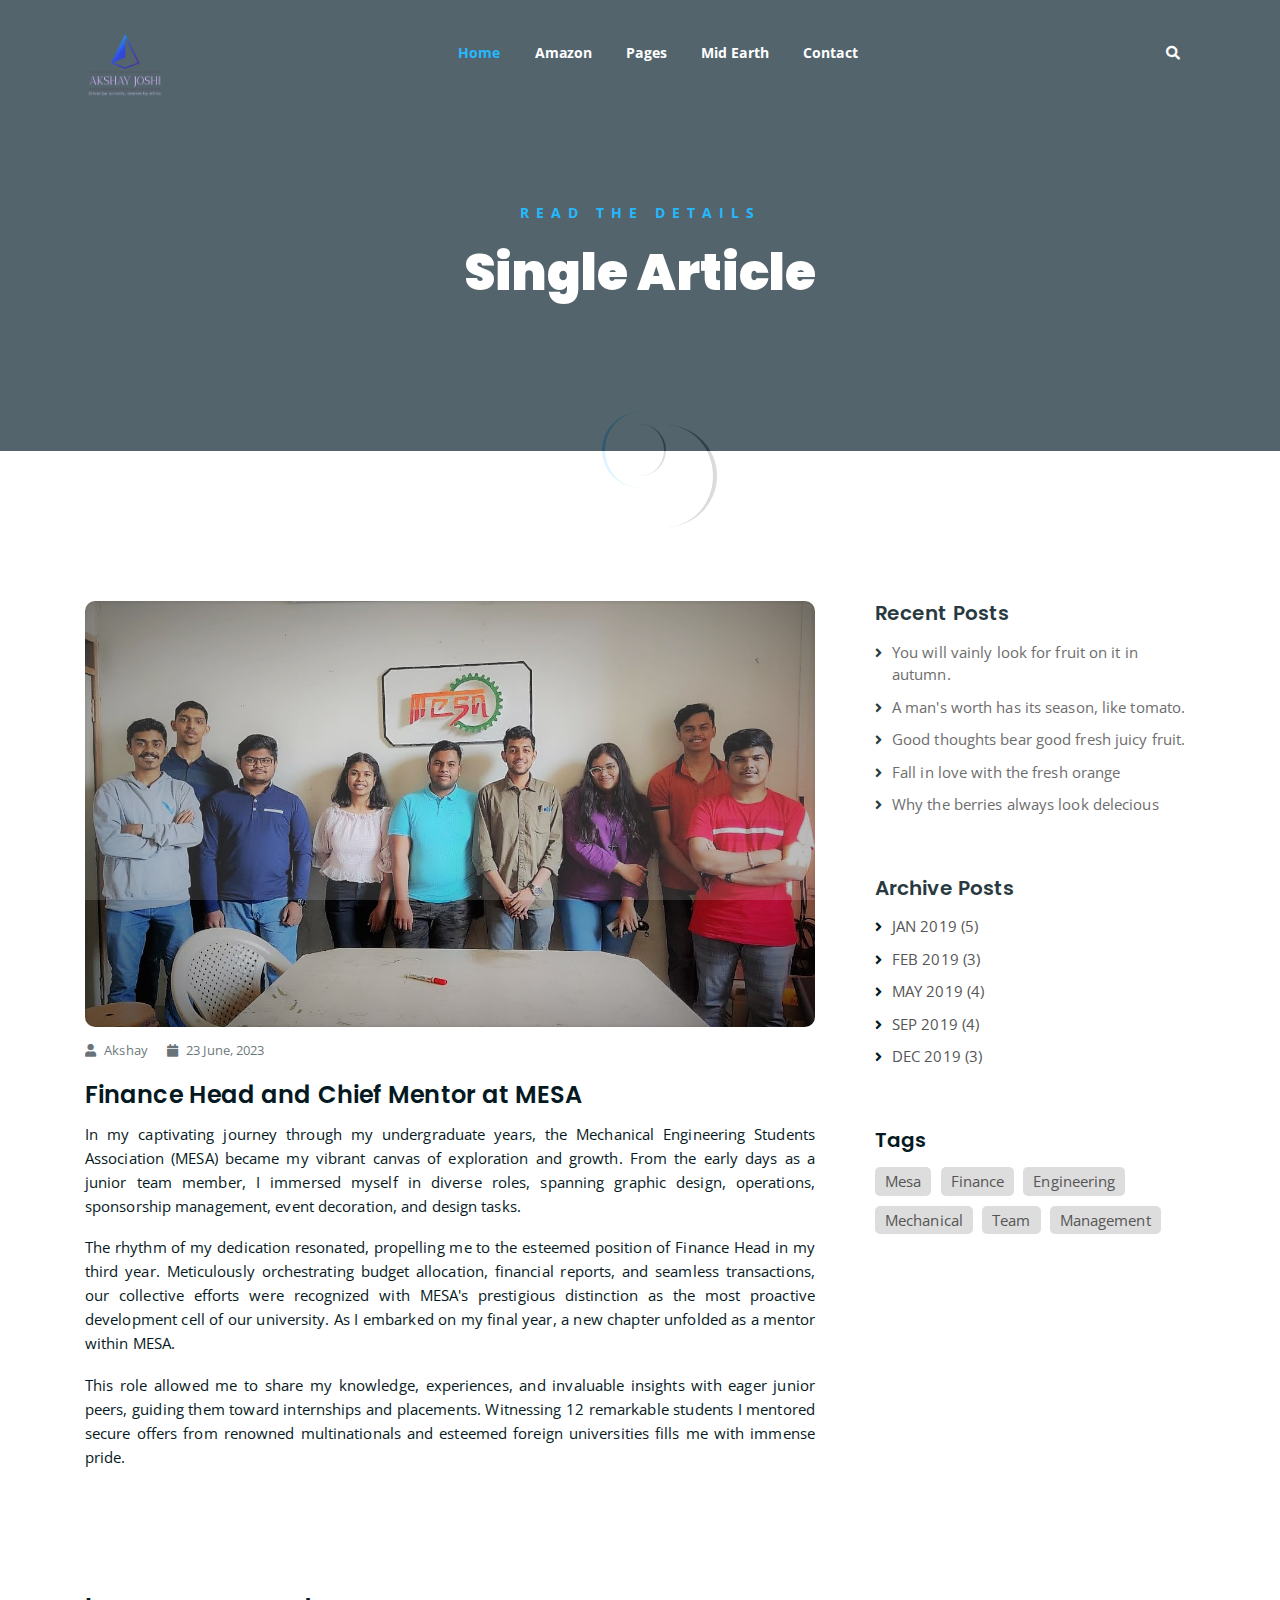
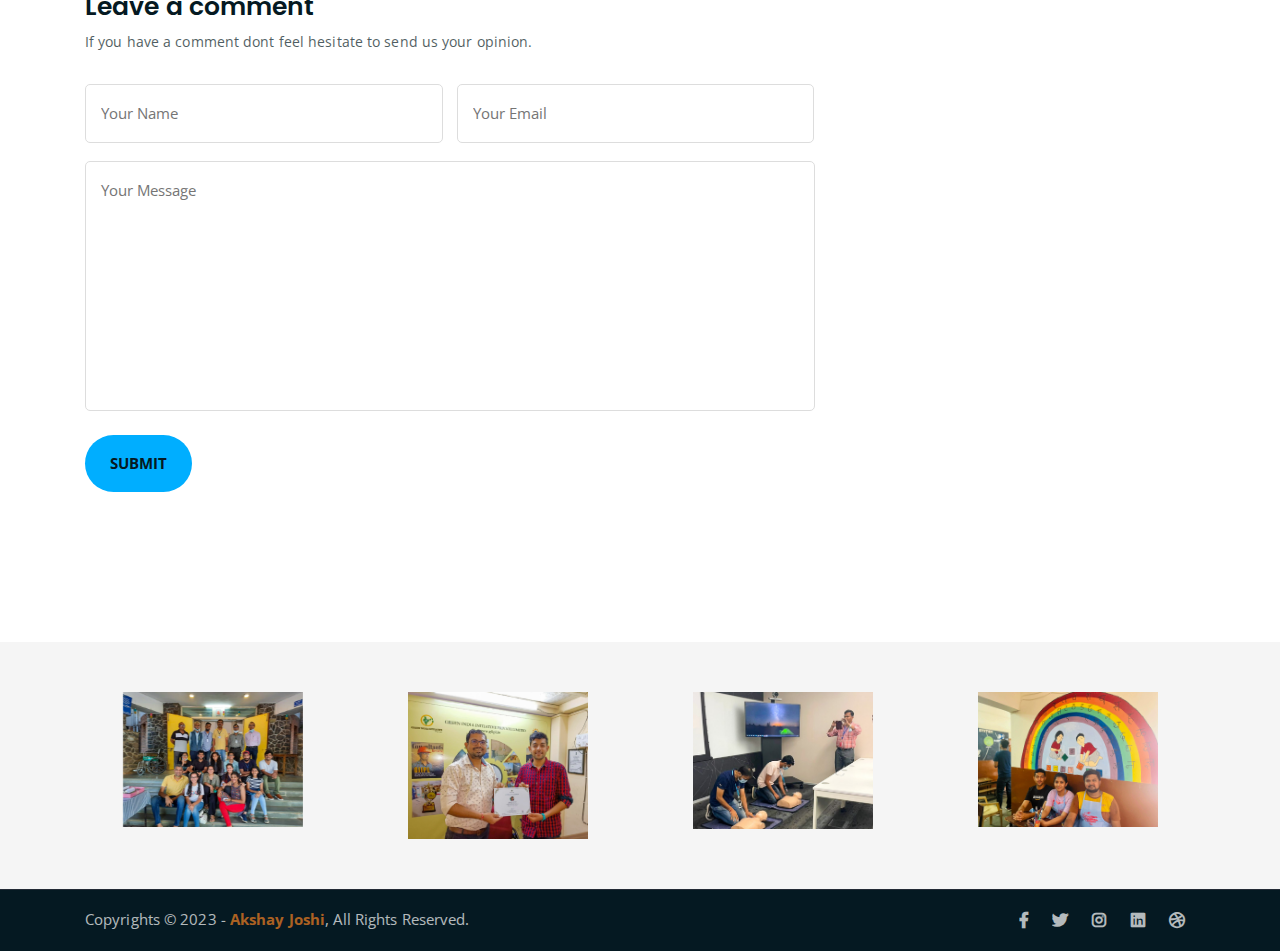
==== commit 2d05d390: "added mid-earth file" ====
--- a/index.html
+++ b/index.html
@@ -66,9 +66,9 @@
 										<li><a href="index_2.html">Slider Home</a></li>
 									</ul> -->
 								</li>
-								<!-- <li><a href="about.html">About</a></li>
+								<li><a href="amazon.html">Amazon</a></li>
 								<li><a href="#">Pages</a>
-									<ul class="sub-menu">
+									<!-- <ul class="sub-menu">
 										<li><a href="404.html">404 page</a></li>
 										<li><a href="about.html">About</a></li>
 										<li><a href="cart.html">Cart</a></li>
@@ -76,14 +76,14 @@
 										<li><a href="contact.html">Contact</a></li>
 										<li><a href="news.html">News</a></li>
 										<li><a href="shop.html">Shop</a></li>
-									</ul>
+									</ul> -->
 								</li>
-								<li><a href="news.html">News</a>
+								<li><a href="news.html">Mid Earth</a>
 									<ul class="sub-menu">
 										<li><a href="news.html">News</a></li>
 										<li><a href="single-news.html">Single News</a></li>
 									</ul>
-								</li> -->
+								</li>
 								<li><a href="contact.html">Contact</a></li>
 								<!-- <li><a href="shop.html">Shop</a>
 									<ul class="sub-menu">
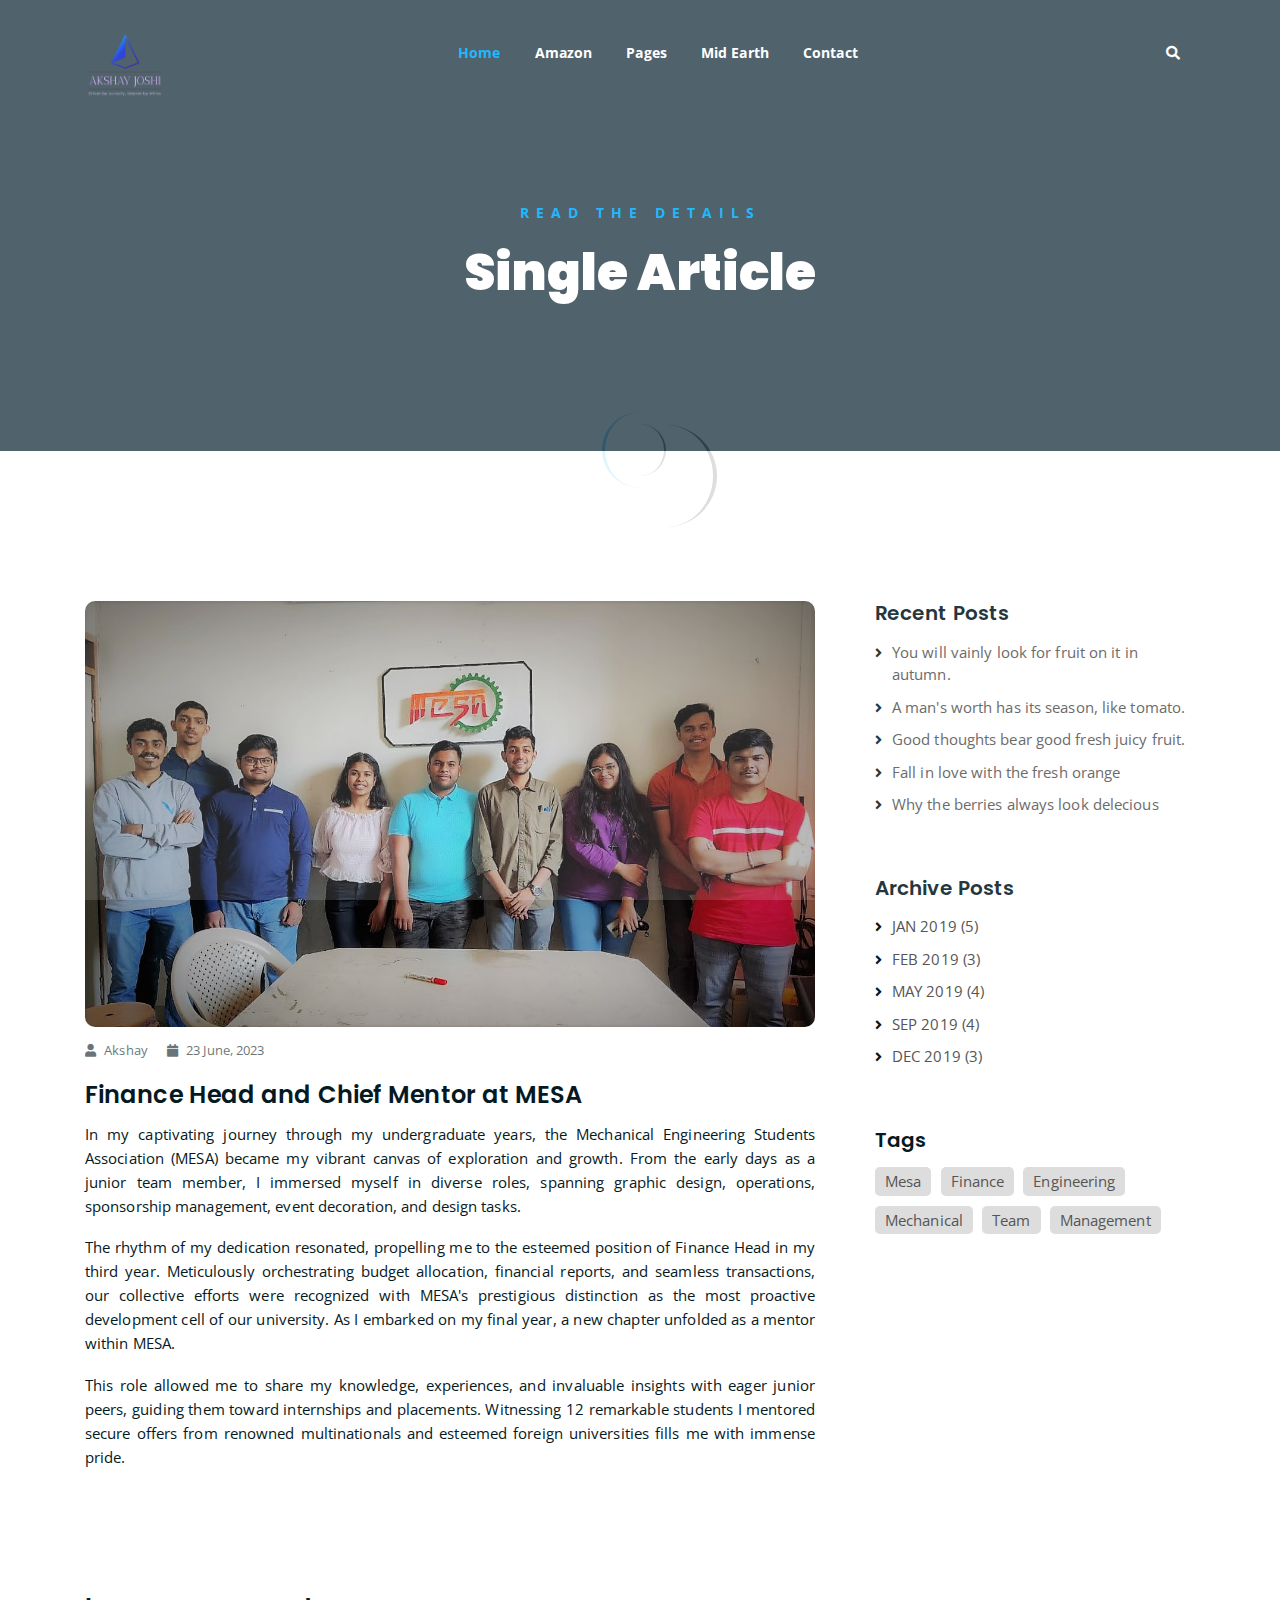
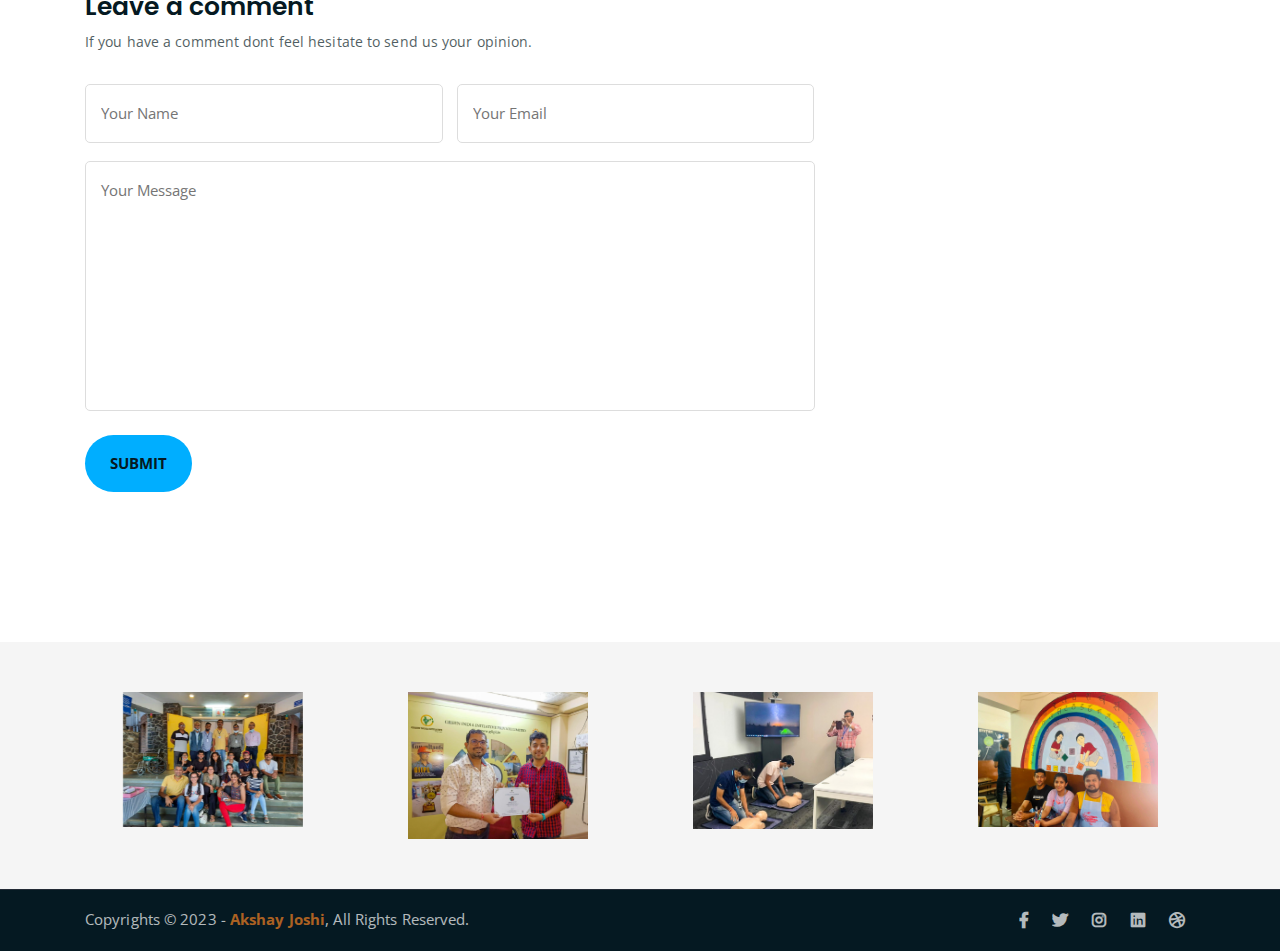
==== commit 77642743: "Update index.html" ====
--- a/index.html
+++ b/index.html
@@ -9,7 +9,6 @@
 	<!-- title -->
 	<title>Single News</title>
 
-	
 	<!-- favicon -->
 	<link rel="shortcut icon" type="image/png" href="assets/img/AJ-LOGO-Plain.png">
 	<!-- google font -->
